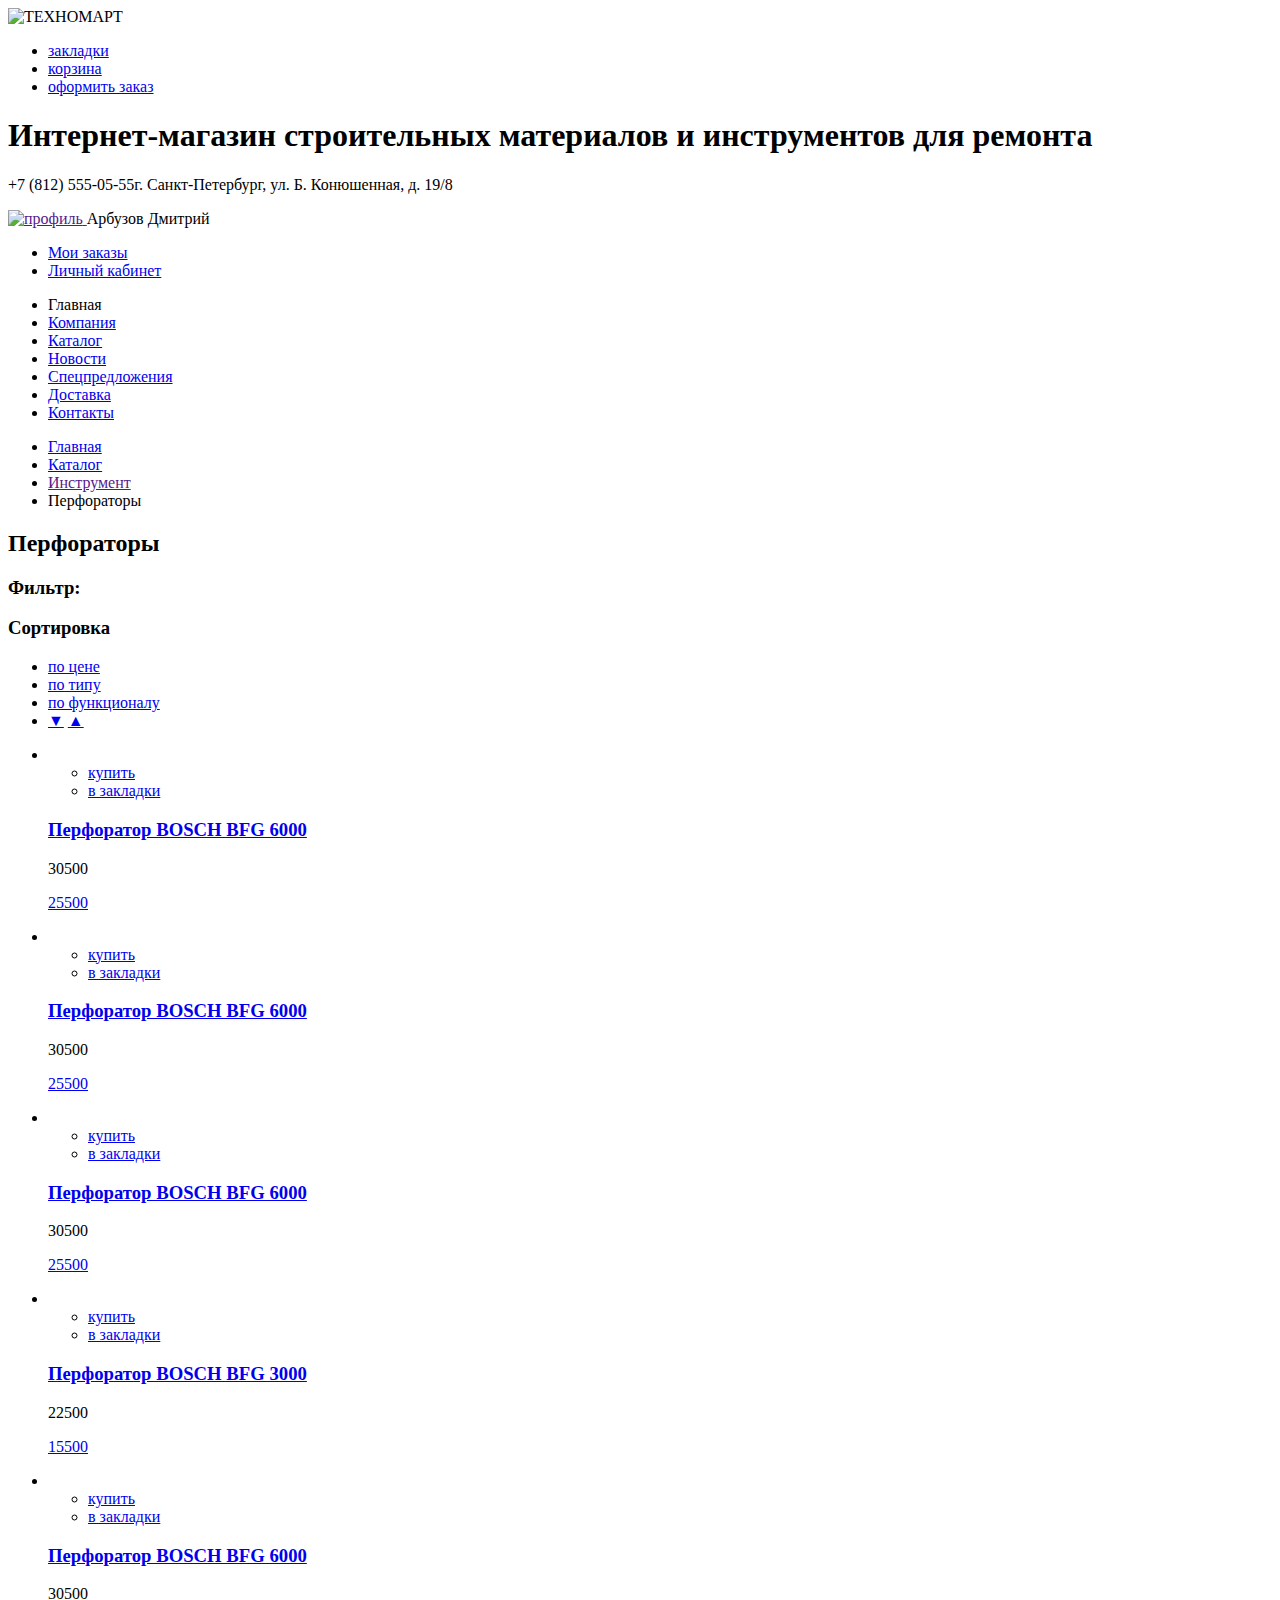
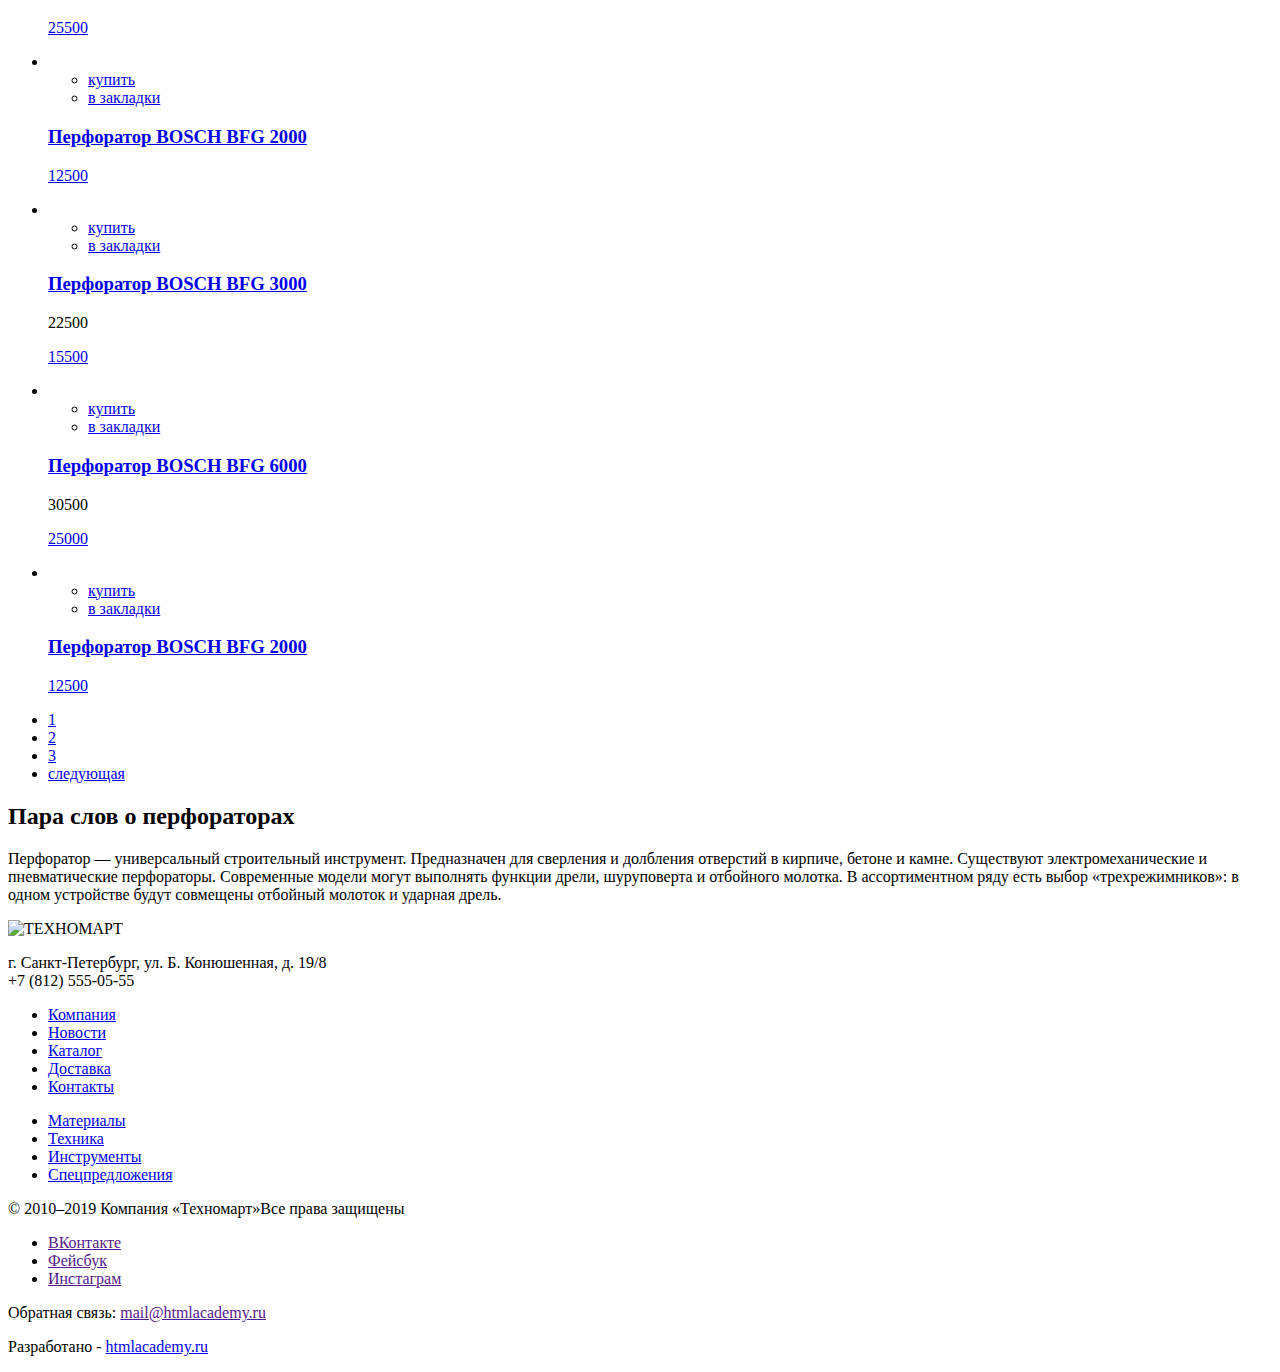
==== catalog.html @ 340311a1 "исправил название catalog.html" ====
<!DOCTYPE html>
<html lang="ru">
  <head>
    <meta charset="utf-8" />
    <title>HTML Academy: Техномарт</title>
  </head>
  <body>
    <!--ШАПКА-->

    <header>
      <!--ВЕРХ ШАПКИ-->
      <div class="header-top">
        <a>
          <img src="https://via.placeholder.com/220X47" alt="ТЕХНОМАРТ" />
        </a>
        <!--ЗДЕСЬ БУДЕТ ФОРМА ПОИСКА-->
        <form action=""></form>

        <ul>
          <li>
            <a href="#">закладки</a>
          </li>
          <li>
            <a href="#"> корзина</a>
          </li>
          <li>
            <a href="#">оформить заказ</a>
          </li>
        </ul>
      </div>

      <!--СРЕДНЯЯ ЧАСТЬ-->
      <div class="header-middle">

      <h1>Интернет-магазин строительных материалов и инструментов для ремонта</h1>

      <p>
        <a>+7 (812) 555-05-55г.</a> Санкт-Петербург, ул. Б. Конюшенная, д. 19/8
      </p>

      <!--ПОЛЬЗОВАТЕЛЬ-->
      <div class="user">
       <div class="user-top">
         <a href="">
           <img src="https://via.placeholder.com/20X18" alt="профиль"><!--БУДЕТ ИКОНКА ПРОФИЛЯ-->
         </a>
         <span>Арбузов Дмитрий</span>
         <a href="#"><!--Выход - тут картинка--></a>
       </div>

       <ul>
         <li><a href="#">Мои заказы</a></li>
         <li><a href="#">Личный кабинет</a></li>
       </ul>
      </div>
    </div>

      <!--НИЗ ШАПКИ-->
      <nav>
        <ul>
          <li>
            <a>Главная</a>
          </li>
          <li>
            <a href="#">Компания</a>
          </li>
          <li>
            <a href="catalog.html">Каталог</a>
          </li>
          <li>
            <a href="#">Новости</a>
          </li>
          <li>
            <a href="#">Спецпредложения</a>
          </li>
          <li>
            <a href="#">Доставка</a>
          </li>
          <li>
            <a href="#">Контакты</a>
          </li>
        </ul>
      </nav>
    </header>

    <!--ОСНОВНОЙ КОНТЕНТ-->

    <main>
      <!--КРОШКИ-->
      <ul class="breadcrumbs">
        <li>
          <a href="index.html">Главная</a>
        </li>
        <li>
          <a href="Catalog.html">Каталог</a>
        </li>
        <li>
          <a href="">Инструмент</a>
        </li>
        <li>
          <a>Перфораторы</a>
        </li>
      </ul>

      <!--ЗАГОЛОВОК СТРАНИЦЫ-->
      <h2 class="page-headline">Перфораторы</h2>

      <!--КАТАЛОГ-->
      <section class="catalog">
        <!--ФИЛЬТР-->
        <div class="filtr">
          <h3>Фильтр:</h3>
          <!--ЗДЕСЬ БУДЕТ ФОРМА-->
          <form action=""></form>
        </div>

        <!--РЕЗУЛЬТАТ ВЫВОДА-->
        <div class="content">

          <!--ВЕРХНЯЯ ЧАСТЬ-->
          <div class="sort">
            <h3>Сортировка</h3>

            <ul>
              <li><a href="#">по цене</a></li>
              <li><a href="#">по типу</a></li>
              <li><a href="#">по функционалу</a></li>
              <li>
                <a href="#">&#9660</a>
                <a href="#">&#9650</a>
              </li>
            </ul>
          </div>

         <!--СПИСОК ТОВАРА-->
            <ul>

             <li>
               <!--ШАПКА КАРТОЧКИ-->
               <div class="product-header">
                 <img src="https://via.placeholder.com/144X128" alt="">
                 <ul class="product-action">
                   <li><a href="#">купить</a></li>
                   <li><a href="#">в закладки</a></li>
                 </ul>
               </div>
               <!--ПОДВАЛ КАРТОЧКИ-->
               <div class="product-content">
                 <h3><a href="#">Перфоратор BOSCH BFG 6000</a></h3>
                 <p class="old-price">30500</p>
                 <p class="new-price">
                   <a href="#">25500</a>
                 </p>
               </div>
             </li>

             <li>
               <!--ШАПКА КАРТОЧКИ-->
               <div class="product-header">
                 <img src="https://via.placeholder.com/144X128" alt="">
                 <ul class="product-action">
                   <li><a href="#">купить</a></li>
                   <li><a href="#">в закладки</a></li>
                 </ul>
               </div>
               <!--ПОДВАЛ КАРТОЧКИ-->
               <div class="product-content">
                 <h3><a href="#">Перфоратор BOSCH BFG 6000</a></h3>
                 <p class="old-price">30500</p>
                 <p class="new-price">
                   <a href="#">25500</a>
                 </p>
               </div>
             </li>

             <li>
               <!--ШАПКА КАРТОЧКИ-->
               <div class="product-header">
                 <img src="https://via.placeholder.com/144X128" alt="">
                 <ul class="product-action">
                   <li><a href="#">купить</a></li>
                   <li><a href="#">в закладки</a></li>
                 </ul>
               </div>
               <!--ПОДВАЛ КАРТОЧКИ-->
               <div class="product-content">
                 <h3><a href="#">Перфоратор BOSCH BFG 6000</a></h3>
                 <p class="old-price">30500</p>
                 <p class="new-price">
                   <a href="#">25500</a>
                 </p>
               </div>
             </li>

             <li>
               <!--ШАПКА КАРТОЧКИ-->
               <div class="product-header">
                 <img src="https://via.placeholder.com/144X128" alt="">
                 <ul class="product-action">
                   <li><a href="#">купить</a></li>
                   <li><a href="#">в закладки</a></li>
                 </ul>
               </div>
               <!--ПОДВАЛ КАРТОЧКИ-->
               <div class="product-content">
                 <h3><a href="#">Перфоратор BOSCH BFG 3000</a></h3>
                 <p class="old-price">22500</p>
                 <p class="new-price">
                   <a href="#">15500</a>
                 </p>
               </div>
             </li>

             <li>
               <!--ШАПКА КАРТОЧКИ-->
               <div class="product-header">
                 <img src="https://via.placeholder.com/144X128" alt="">
                 <ul class="product-action">
                   <li><a href="#">купить</a></li>
                   <li><a href="#">в закладки</a></li>
                 </ul>
               </div>
               <!--ПОДВАЛ КАРТОЧКИ-->
               <div class="product-content">
                 <h3><a href="#">Перфоратор BOSCH BFG 6000</a></h3>
                 <p class="old-price">30500</p>
                 <p class="new-price">
                   <a href="#">25500</a>
                 </p>
               </div>
             </li>

             <li>
               <!--ШАПКА КАРТОЧКИ-->
               <div class="product-header">
                 <img src="https://via.placeholder.com/144X128" alt="">
                 <ul class="product-action">
                   <li><a href="#">купить</a></li>
                   <li><a href="#">в закладки</a></li>
                 </ul>
               </div>
               <!--ПОДВАЛ КАРТОЧКИ-->
               <div class="product-content">
                 <h3><a href="#">Перфоратор BOSCH BFG 2000</a></h3>
                 <p class="old-price"></p>
                 <p class="new-price">
                   <a href="#">12500</a>
                 </p>
               </div>
             </li>

             <li>
               <!--ШАПКА КАРТОЧКИ-->
               <div class="product-header">
                 <img src="https://via.placeholder.com/144X128" alt="">
                 <ul class="product-action">
                   <li><a href="#">купить</a></li>
                   <li><a href="#">в закладки</a></li>
                 </ul>
               </div>
               <!--ПОДВАЛ КАРТОЧКИ-->
               <div class="product-content">
                 <h3><a href="#">Перфоратор BOSCH BFG 3000</a></h3>
                 <p class="old-price">22500</p>
                 <p class="new-price">
                   <a href="#">15500</a>
                 </p>
               </div>
             </li>

             <li>
               <!--ШАПКА КАРТОЧКИ-->
               <div class="product-header">
                 <img src="https://via.placeholder.com/144X128" alt="">
                 <ul class="product-action">
                   <li><a href="#">купить</a></li>
                   <li><a href="#">в закладки</a></li>
                 </ul>
               </div>
               <!--ПОДВАЛ КАРТОЧКИ-->
               <div class="product-content">
                 <h3><a href="#">Перфоратор BOSCH BFG 6000</a></h3>
                 <p class="old-price">30500</p>
                 <p class="new-price">
                   <a href="#">25000</a>
                 </p>
               </div>
             </li>

             <li>
               <!--ШАПКА КАРТОЧКИ-->
               <div class="product-header">
                 <img src="https://via.placeholder.com/144X128" alt="">
                 <ul class="product-action">
                   <li><a href="#">купить</a></li>
                   <li><a href="#">в закладки</a></li>
                 </ul>
               </div>
               <!--ПОДВАЛ КАРТОЧКИ-->
               <div class="product-content">
                 <h3><a href="#">Перфоратор BOSCH BFG 2000</a></h3>
                 <p class="old-price"></p>
                 <p class="new-price">
                   <a href="#">12500</a>
                 </p>
               </div>
             </li>

            </ul>

            <!--ПАГИНАЦИЯ-->
            <ul class="pagination">
              <li><a href="#">1</a></li>
              <li><a href="#">2</a></li>
              <li><a href="#">3</a></li>
              <li><a href="#">следующая</a></li>
            </ul>
        </div>
      </section>

      <!--ИНФОРМАЦИЯ-->
      <section>

        <h2>Пара слов о перфораторах</h2>
        <p>Перфоратор — универсальный строительный инструмент. Предназначен для
           сверления и долбления отверстий в кирпиче, бетоне и камне.
          Существуют электромеханические и пневматические перфораторы. Современные
           модели могут выполнять функции дрели, шуруповерта и отбойного молотка. 
          В ассортиментном ряду есть выбор «трехрежимников»: в одном устройстве будут
           совмещены отбойный молоток и ударная дрель.</p>

      </section>

    </main>

    <!--ПОДВАЛ-->

    <footer>
      <!--ВЕРХНИЙ БЛОК-->

      <div class="footer-top">
        <!--КОНТАКТЫ-->
        <div>
          <a
            ><img src="https://via.placeholder.com/220X68" alt="ТЕХНОМАРТ" />
          </a>

          <p>
            г. Санкт-Петербург, ул. Б. Конюшенная, д. 19/8<br />+7 (812)
            555-05-55
          </p>
        </div>

        <!--НАВИГАЦИЯ-->
        <nav>
          <!--ВЕРХНИЙ РЯД-->
          <ul class="top-list">
            <li>
              <a href="#">Компания</a>
            </li>
            <li>
              <a href="#">Новости</a>
            </li>
            <li>
              <a href="catalog.html">Каталог</a>
            </li>
            <li>
              <a href="#">Доставка</a>
            </li>
            <li>
              <a href="#">Контакты</a>
            </li>
          </ul>

          <!--НИЖНИЙ РЯД-->
          <ul class="bottom-list">
            <li>
              <a href="#">Материалы</a>
            </li>
            <li>
              <a href="#">Техника</a>
            </li>
            <li>
              <a href="#">Инструменты</a>
            </li>
            <li>
              <a href="#">Спецпредложения</a>
            </li>
          </ul>
        </nav>
      </div>

      <!--НИЖНИЙ БЛОК-->

      <div class="footer-bottom">
        <!--КОПИРАЙТ-->
        <p><span>© 2010–2019 Компания «Техномарт»</span>Все права защищены</p>

        <!--СОЦСЕТИ-->
        <ul>
          <li>
            <a href="">ВКонтакте</a>
          </li>
          <li>
            <a href="">Фейсбук</a>
          </li>
          <li>
            <a href="">Инстаграм</a>
          </li>
        </ul>

        <!--ИНФОРМАЦИЯ-->
        <div class="footer-info">
          <p>
            Обратная связь:
            <a href="">mail@htmlacademy.ru</a>
          </p>

          <p>
            Разработано -
            <a href="https://htmlacademy.ru/intensive/htmlcss"
              >htmlacademy.ru</a
            >
          </p>
        </div>
      </div>
    </footer>
  </body>
</html>
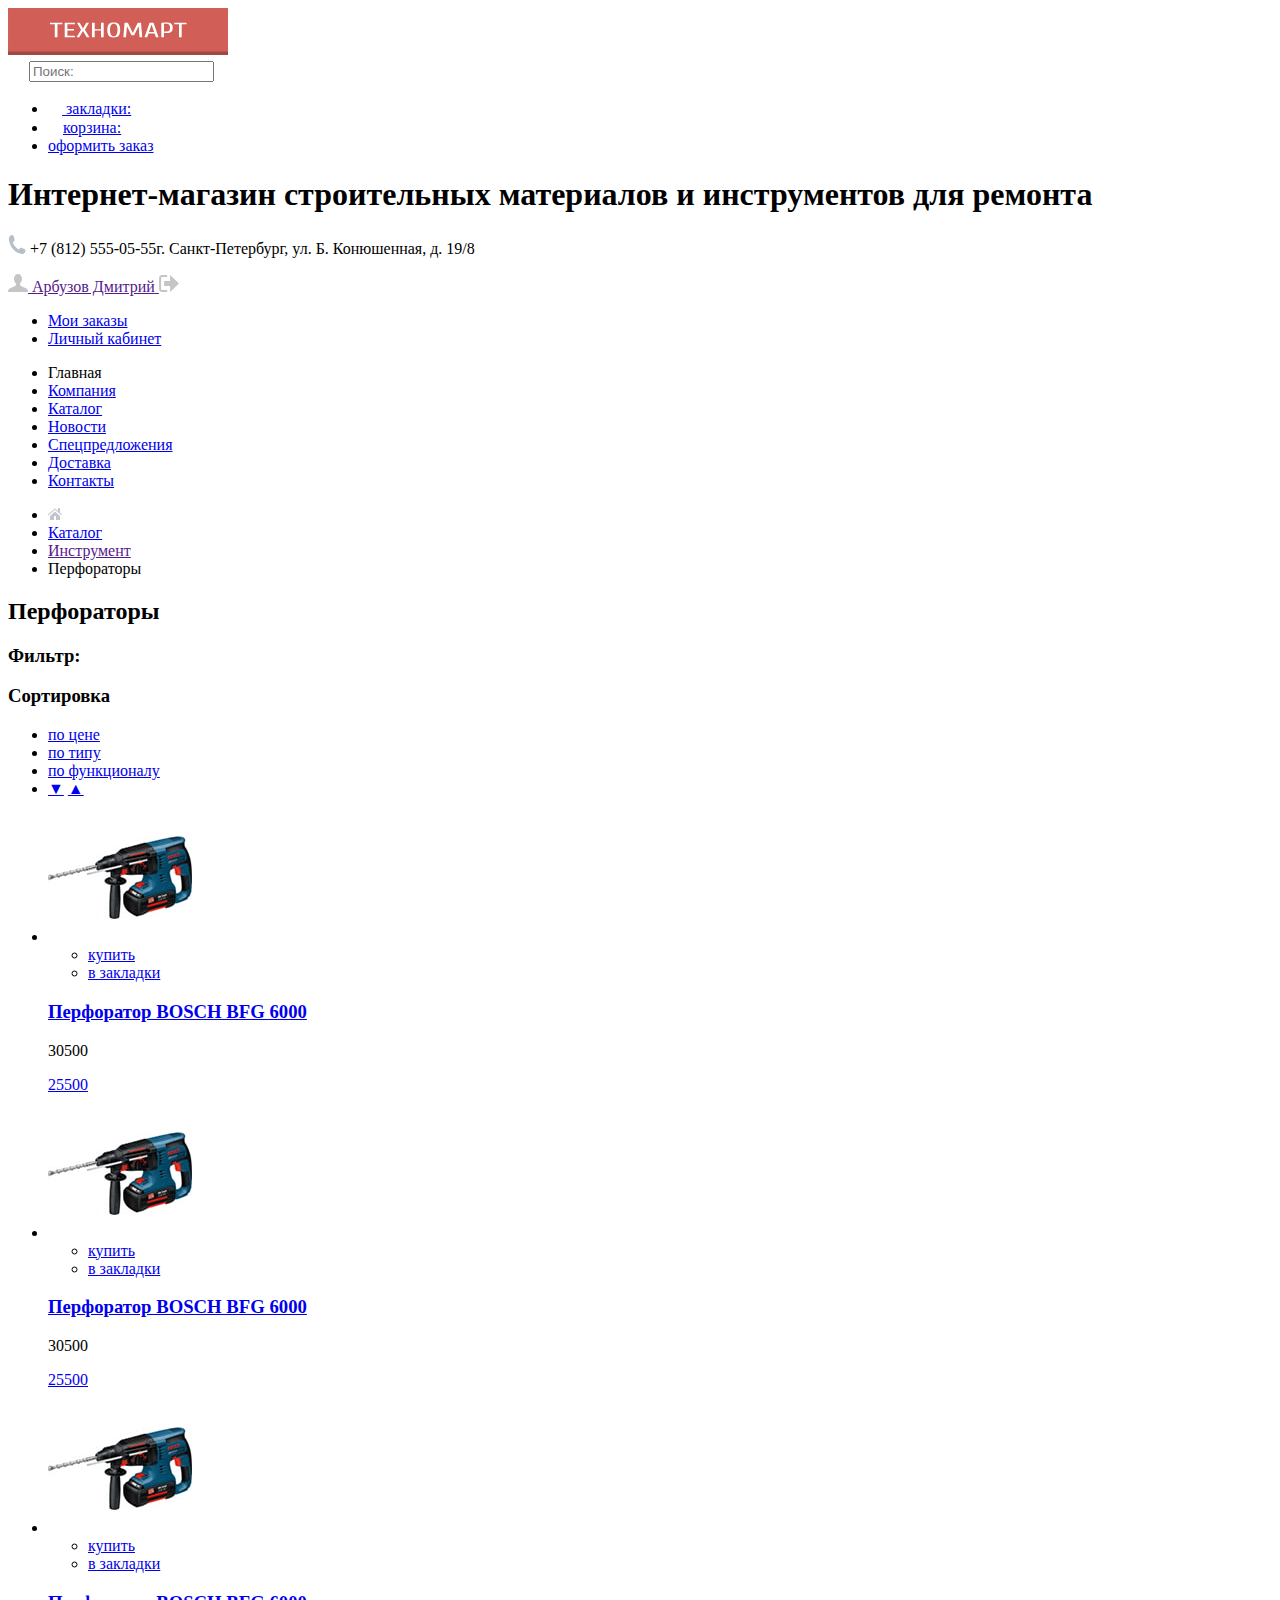
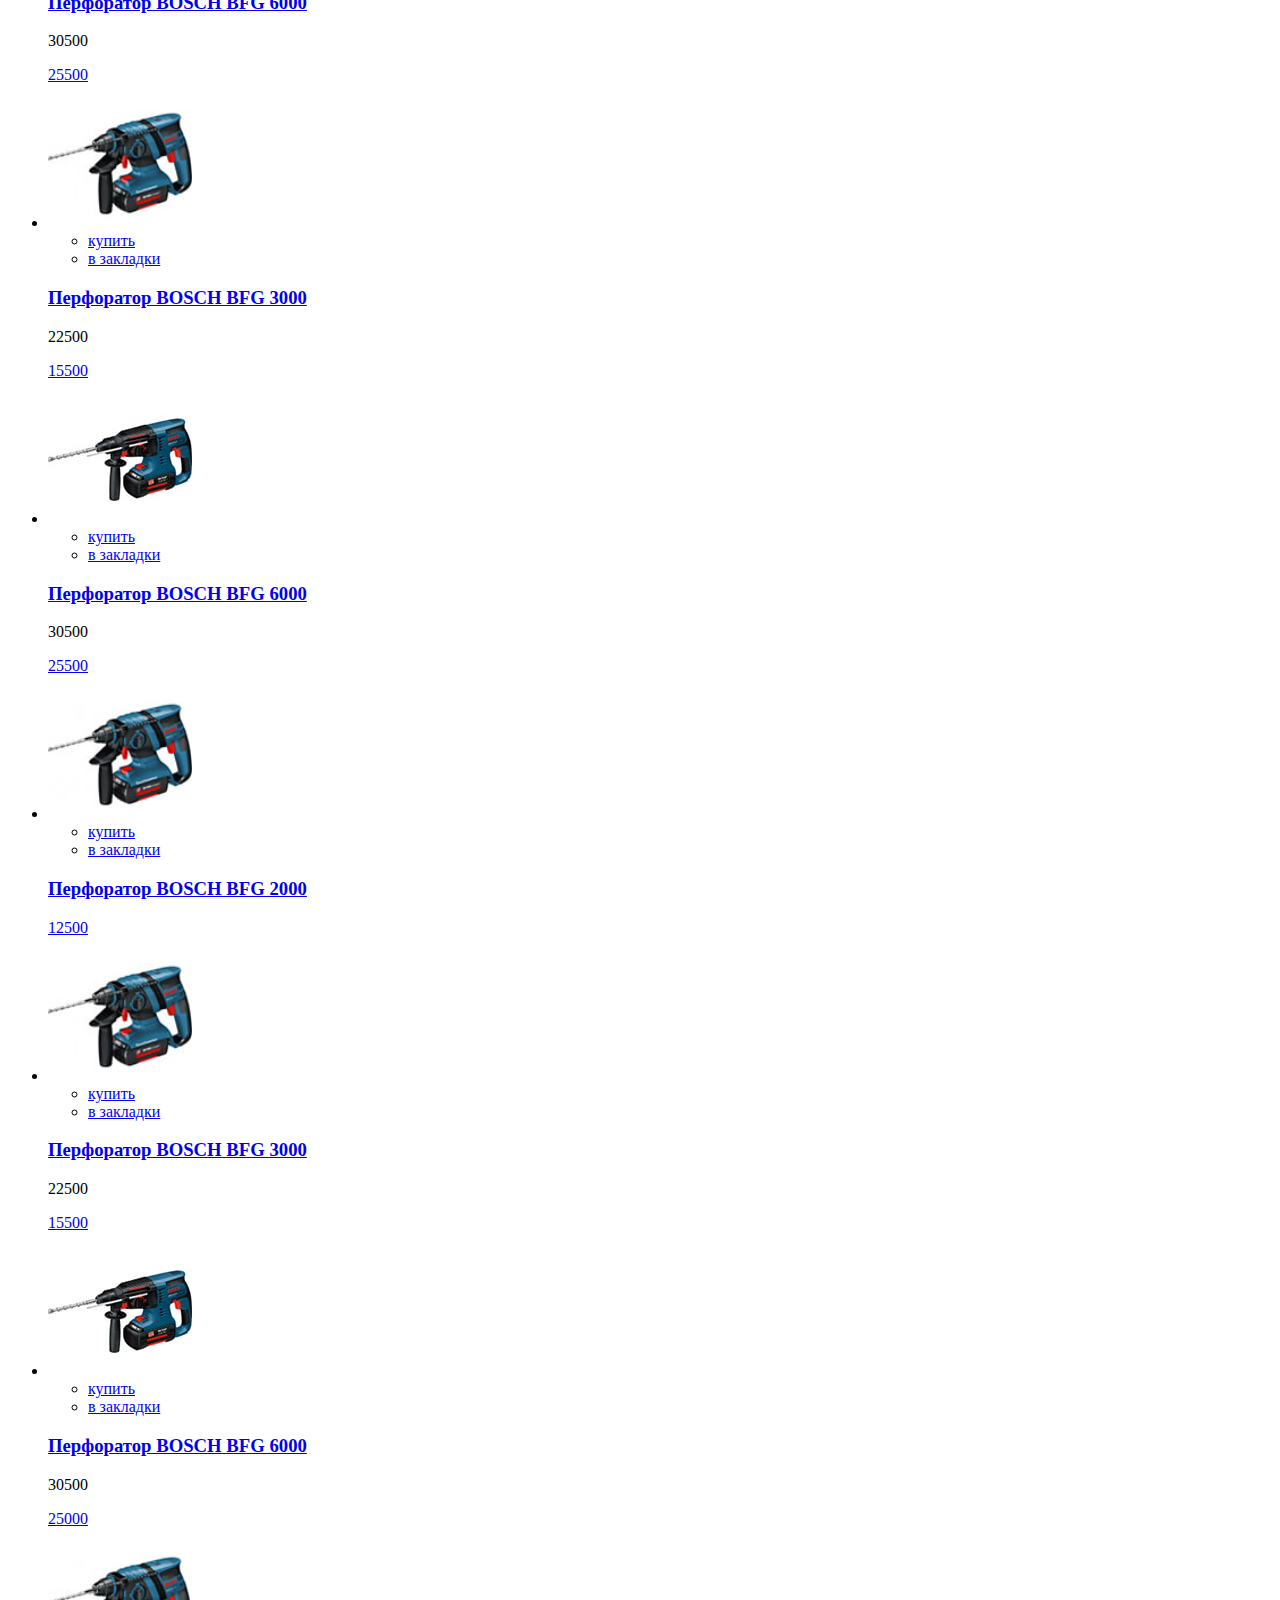
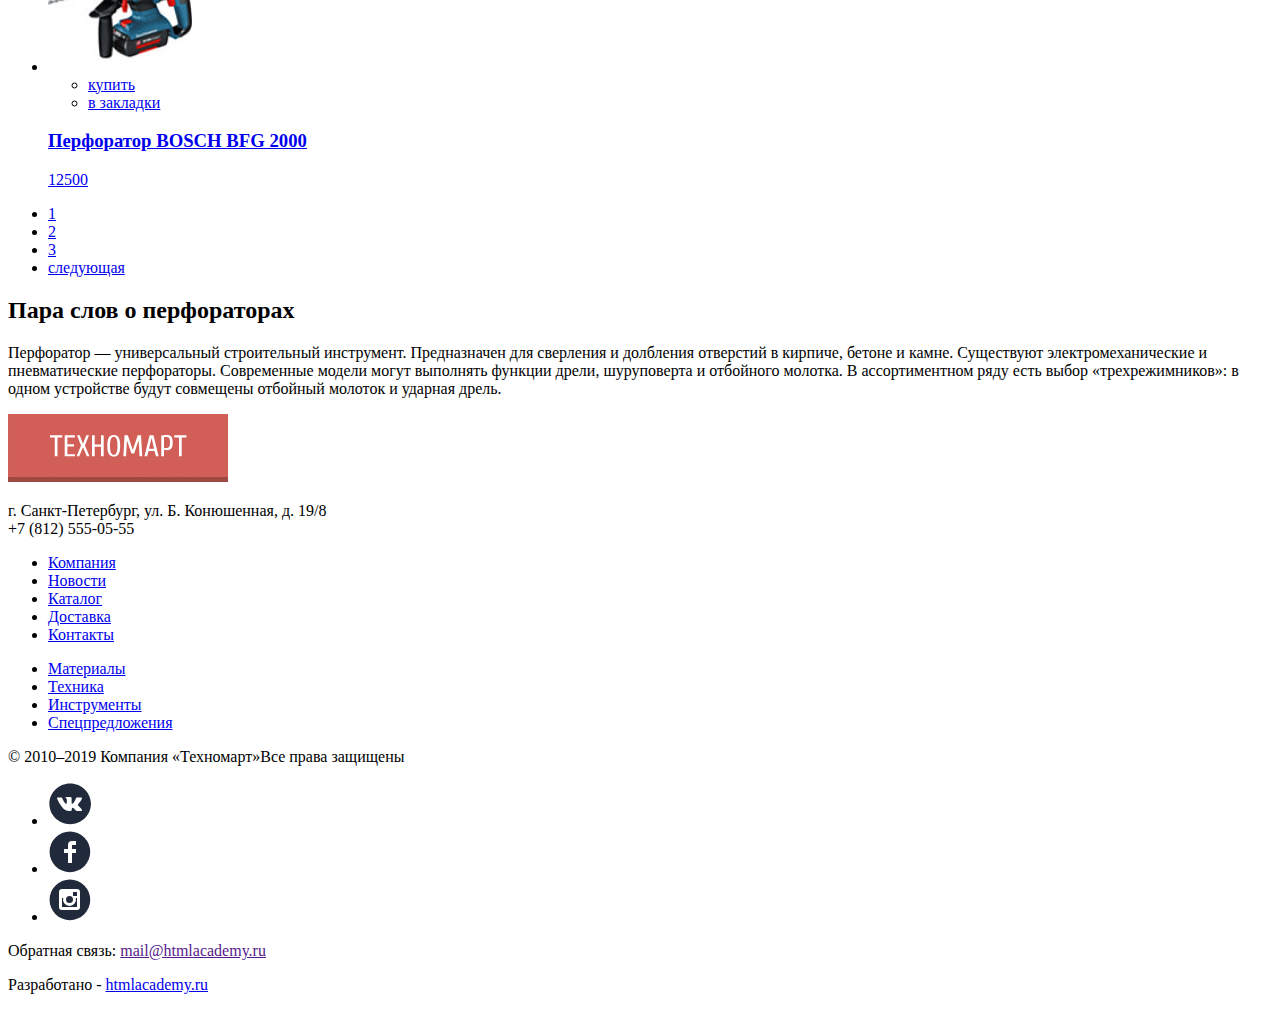
==== commit fb8a14c9: "начальный ввод графики" ====
--- a/catalog.html
+++ b/catalog.html
@@ -11,17 +11,23 @@
       <!--ВЕРХ ШАПКИ-->
       <div class="header-top">
         <a>
-          <img src="https://via.placeholder.com/220X47" alt="ТЕХНОМАРТ" />
+          <img src="img/full-logo.svg" width="220px" height="47px" alt="ТЕХНОМАРТ" />
+          <!--ДОРАБОТАЕТСЯ CSS-->
         </a>
-        <!--ЗДЕСЬ БУДЕТ ФОРМА ПОИСКА-->
-        <form action=""></form>
+        
+        <form action="https://echo.htmlacademy.ru" method="GET">
+          <label class="search-product">
+            <img src="img/icon-search.svg" width="17px" height="17px"> 
+            <input type="search" name="search-product" placeholder="Поиск:">
+          </label>
+        </form>
 
         <ul>
           <li>
-            <a href="#">закладки</a>
-          </li>
-          <li>
-            <a href="#"> корзина</a>
+            <a href="#"><img src="img/icon-mark.svg" width="14px" height="16px"> закладки:</a>
+          </li>
+          <li>
+            <a href="#"><img src="img/icon-cart.svg" width="15px" height="15px">корзина:</a>
           </li>
           <li>
             <a href="#">оформить заказ</a>
@@ -35,6 +41,7 @@
       <h1>Интернет-магазин строительных материалов и инструментов для ремонта</h1>
 
       <p>
+        <img src="img/icon-phone.svg" width="18px" height="19px">
         <a>+7 (812) 555-05-55г.</a> Санкт-Петербург, ул. Б. Конюшенная, д. 19/8
       </p>
 
@@ -42,10 +49,10 @@
       <div class="user">
        <div class="user-top">
          <a href="">
-           <img src="https://via.placeholder.com/20X18" alt="профиль"><!--БУДЕТ ИКОНКА ПРОФИЛЯ-->
+           <img src="img/icon-user.svg" width="20px" height="18px">
+           <span>Арбузов Дмитрий</span>
          </a>
-         <span>Арбузов Дмитрий</span>
-         <a href="#"><!--Выход - тут картинка--></a>
+         <a href="#"><img src="img/icon-logout.svg" width="20px" height="17px" alt="выход"></a>
        </div>
 
        <ul>
@@ -89,7 +96,7 @@
       <!--КРОШКИ-->
       <ul class="breadcrumbs">
         <li>
-          <a href="index.html">Главная</a>
+          <a href="index.html"><img src="img/icon-home.svg" width="14" height="12" alt="главная"></a>
         </li>
         <li>
           <a href="Catalog.html">Каталог</a>
@@ -138,7 +145,7 @@
              <li>
                <!--ШАПКА КАРТОЧКИ-->
                <div class="product-header">
-                 <img src="https://via.placeholder.com/144X128" alt="">
+                 <img src="img/BOSCH-BFG-6000.jpg" width="144px" height="128px" alt="Перфоратор BOSCH BFG 6000">
                  <ul class="product-action">
                    <li><a href="#">купить</a></li>
                    <li><a href="#">в закладки</a></li>
@@ -157,7 +164,7 @@
              <li>
                <!--ШАПКА КАРТОЧКИ-->
                <div class="product-header">
-                 <img src="https://via.placeholder.com/144X128" alt="">
+                 <img src="img/BOSCH-BFG-6000.jpg" width="144px" height="128px" alt="Перфоратор BOSCH BFG 6000">
                  <ul class="product-action">
                    <li><a href="#">купить</a></li>
                    <li><a href="#">в закладки</a></li>
@@ -176,7 +183,7 @@
              <li>
                <!--ШАПКА КАРТОЧКИ-->
                <div class="product-header">
-                 <img src="https://via.placeholder.com/144X128" alt="">
+                 <img src="img/BOSCH-BFG-6000.jpg" width="144px" height="128px" alt="Перфоратор BOSCH BFG 6000">
                  <ul class="product-action">
                    <li><a href="#">купить</a></li>
                    <li><a href="#">в закладки</a></li>
@@ -195,7 +202,7 @@
              <li>
                <!--ШАПКА КАРТОЧКИ-->
                <div class="product-header">
-                 <img src="https://via.placeholder.com/144X128" alt="">
+                 <img src="img/BOSCH-BFG-3000.jpg"  width="144px" height="128px" alt="Перфоратор BOSCH BFG 3000">
                  <ul class="product-action">
                    <li><a href="#">купить</a></li>
                    <li><a href="#">в закладки</a></li>
@@ -214,7 +221,7 @@
              <li>
                <!--ШАПКА КАРТОЧКИ-->
                <div class="product-header">
-                 <img src="https://via.placeholder.com/144X128" alt="">
+                 <img src="img/BOSCH-BFG-6000.jpg" width="144px" height="128px" alt="Перфоратор BOSCH BFG 6000">
                  <ul class="product-action">
                    <li><a href="#">купить</a></li>
                    <li><a href="#">в закладки</a></li>
@@ -233,7 +240,7 @@
              <li>
                <!--ШАПКА КАРТОЧКИ-->
                <div class="product-header">
-                 <img src="https://via.placeholder.com/144X128" alt="">
+                 <img src="img/BOSCH-BFG-2000.jpg" width="144px" height="128px" alt="Перфоратор BOSCH BFG 2000">
                  <ul class="product-action">
                    <li><a href="#">купить</a></li>
                    <li><a href="#">в закладки</a></li>
@@ -252,7 +259,7 @@
              <li>
                <!--ШАПКА КАРТОЧКИ-->
                <div class="product-header">
-                 <img src="https://via.placeholder.com/144X128" alt="">
+                 <img src="img/BOSCH-BFG-3000.jpg"  width="144px" height="128px" alt="Перфоратор BOSCH BFG 3000">
                  <ul class="product-action">
                    <li><a href="#">купить</a></li>
                    <li><a href="#">в закладки</a></li>
@@ -271,7 +278,7 @@
              <li>
                <!--ШАПКА КАРТОЧКИ-->
                <div class="product-header">
-                 <img src="https://via.placeholder.com/144X128" alt="">
+                 <img src="img/BOSCH-BFG-6000.jpg" width="144px" height="128px" alt="Перфоратор BOSCH BFG 6000">
                  <ul class="product-action">
                    <li><a href="#">купить</a></li>
                    <li><a href="#">в закладки</a></li>
@@ -290,7 +297,7 @@
              <li>
                <!--ШАПКА КАРТОЧКИ-->
                <div class="product-header">
-                 <img src="https://via.placeholder.com/144X128" alt="">
+                 <img src="img/BOSCH-BFG-2000.jpg" width="144px" height="128px" alt="Перфоратор BOSCH BFG 2000">
                  <ul class="product-action">
                    <li><a href="#">купить</a></li>
                    <li><a href="#">в закладки</a></li>
@@ -341,8 +348,8 @@
       <div class="footer-top">
         <!--КОНТАКТЫ-->
         <div>
-          <a
-            ><img src="https://via.placeholder.com/220X68" alt="ТЕХНОМАРТ" />
+          <a>
+            <img src="img/full-logo.svg" width="220px" height="68px" alt="ТЕХНОМАРТ"/>
           </a>
 
           <p>
@@ -399,13 +406,13 @@
         <!--СОЦСЕТИ-->
         <ul>
           <li>
-            <a href="">ВКонтакте</a>
-          </li>
-          <li>
-            <a href="">Фейсбук</a>
-          </li>
-          <li>
-            <a href="">Инстаграм</a>
+            <a href="#"><img src="img/icon-vk.svg" width="44px" height="44px" alt="ВКонтакте"></a>
+          </li>
+          <li>
+            <a href="#"><img src="img/icon-facebook.svg" width="44px" height="44px" alt="Фейсбук"></a>
+          </li>
+          <li>
+            <a href="#"><img src="img/icon-instagram.svg" width="44px" height="44px" alt="Инстаграм"></a>
           </li>
         </ul>
 
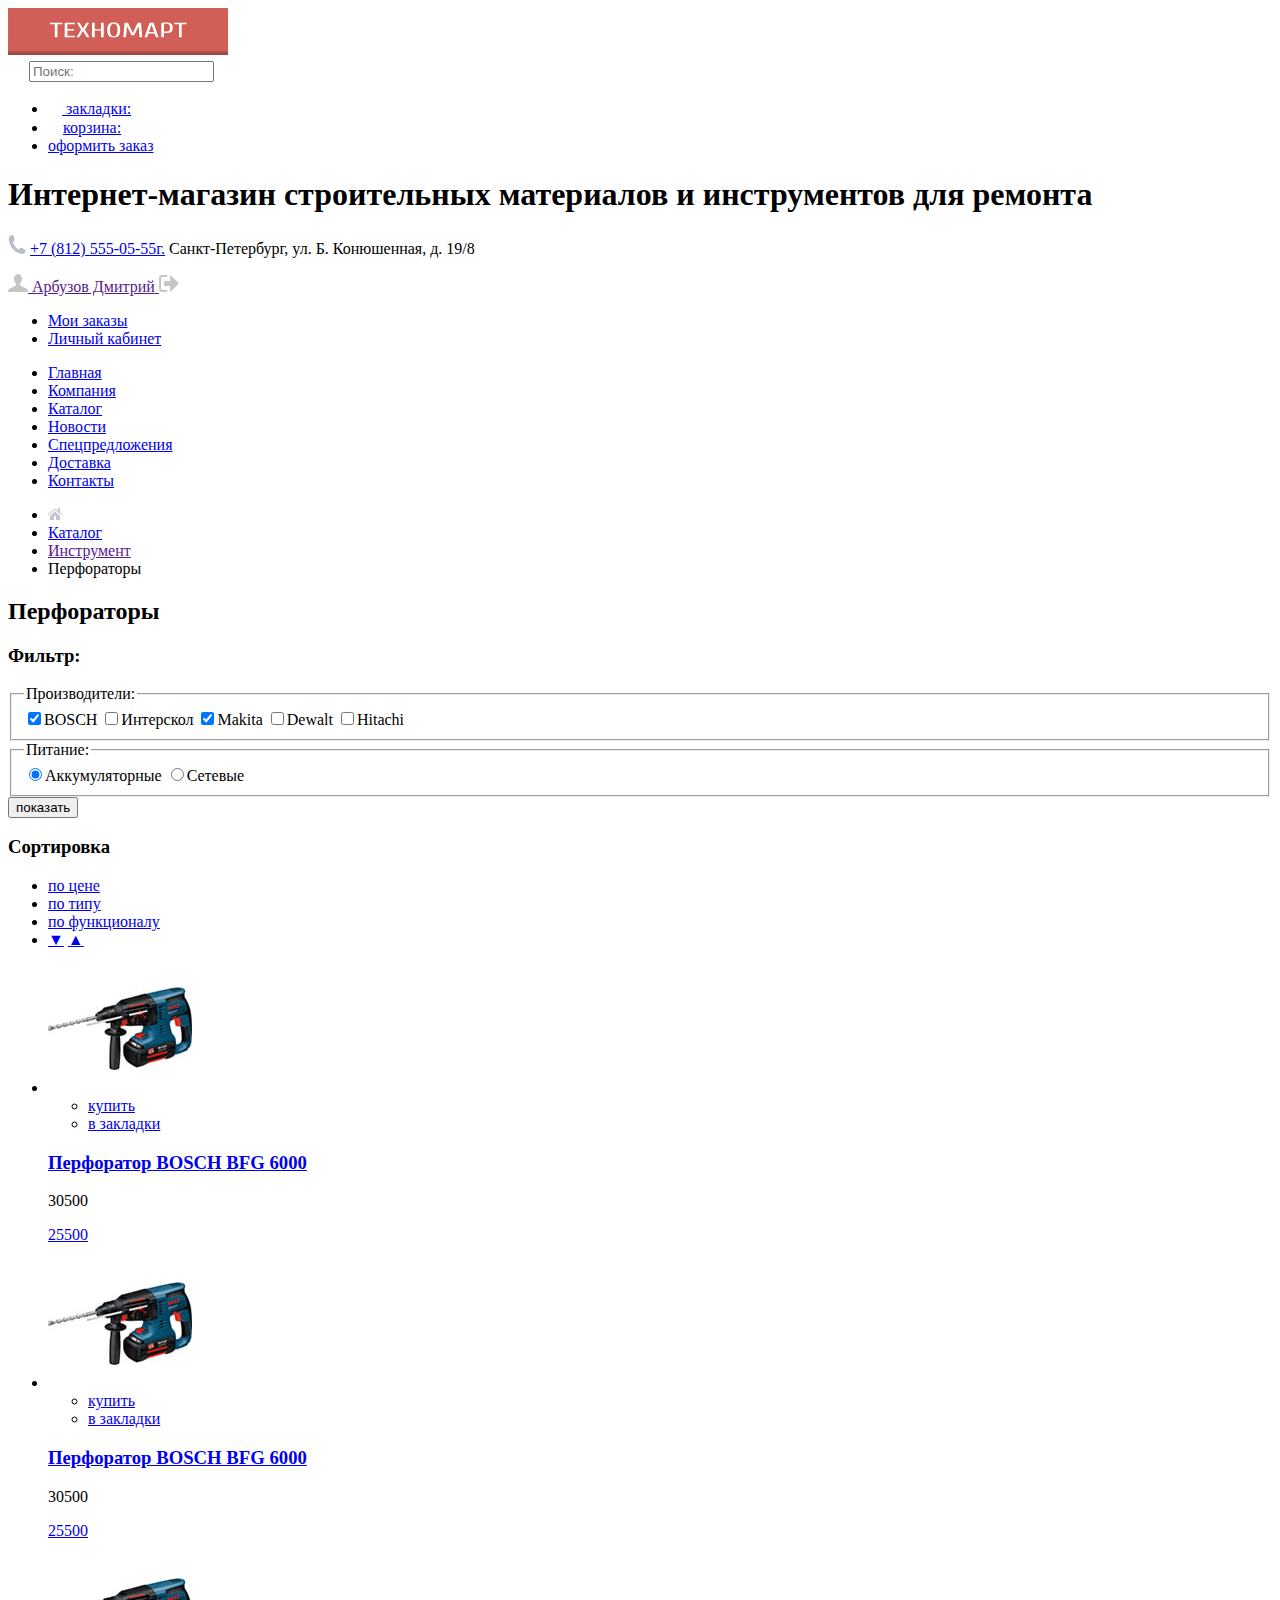
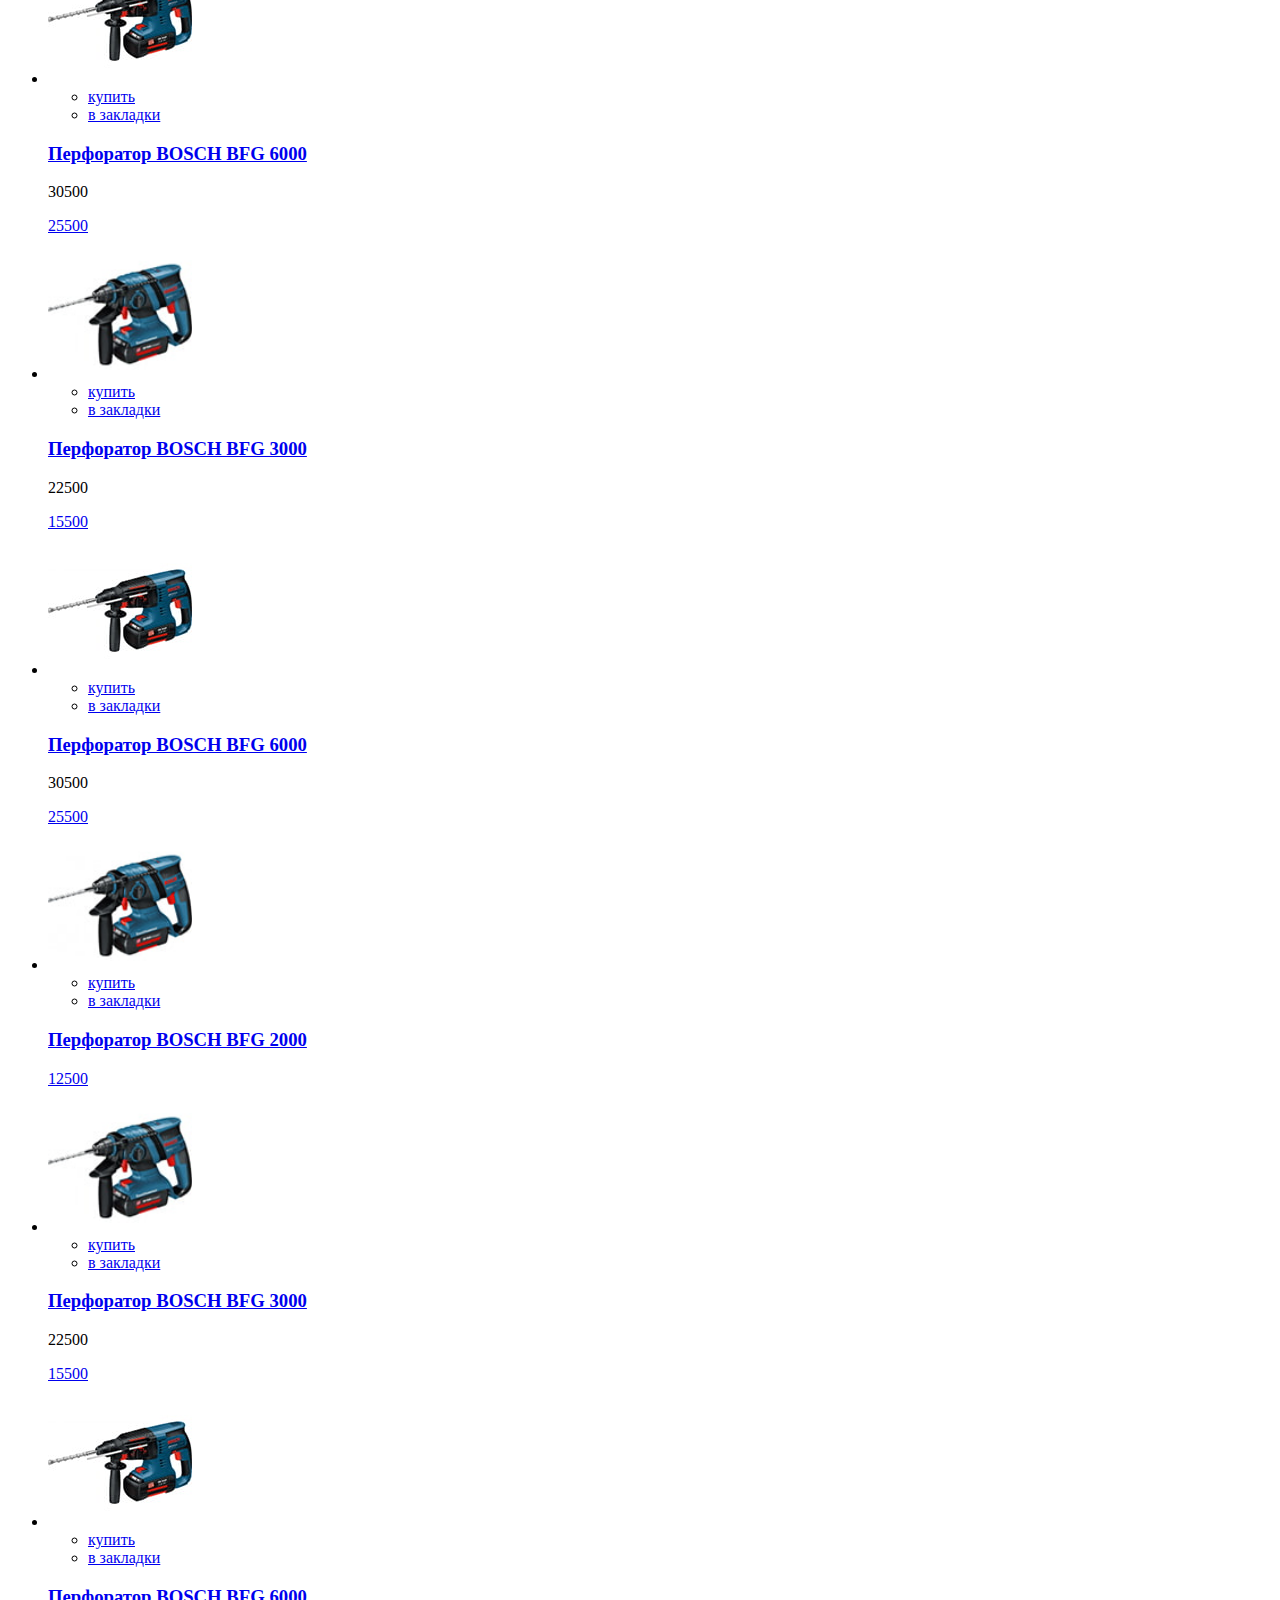
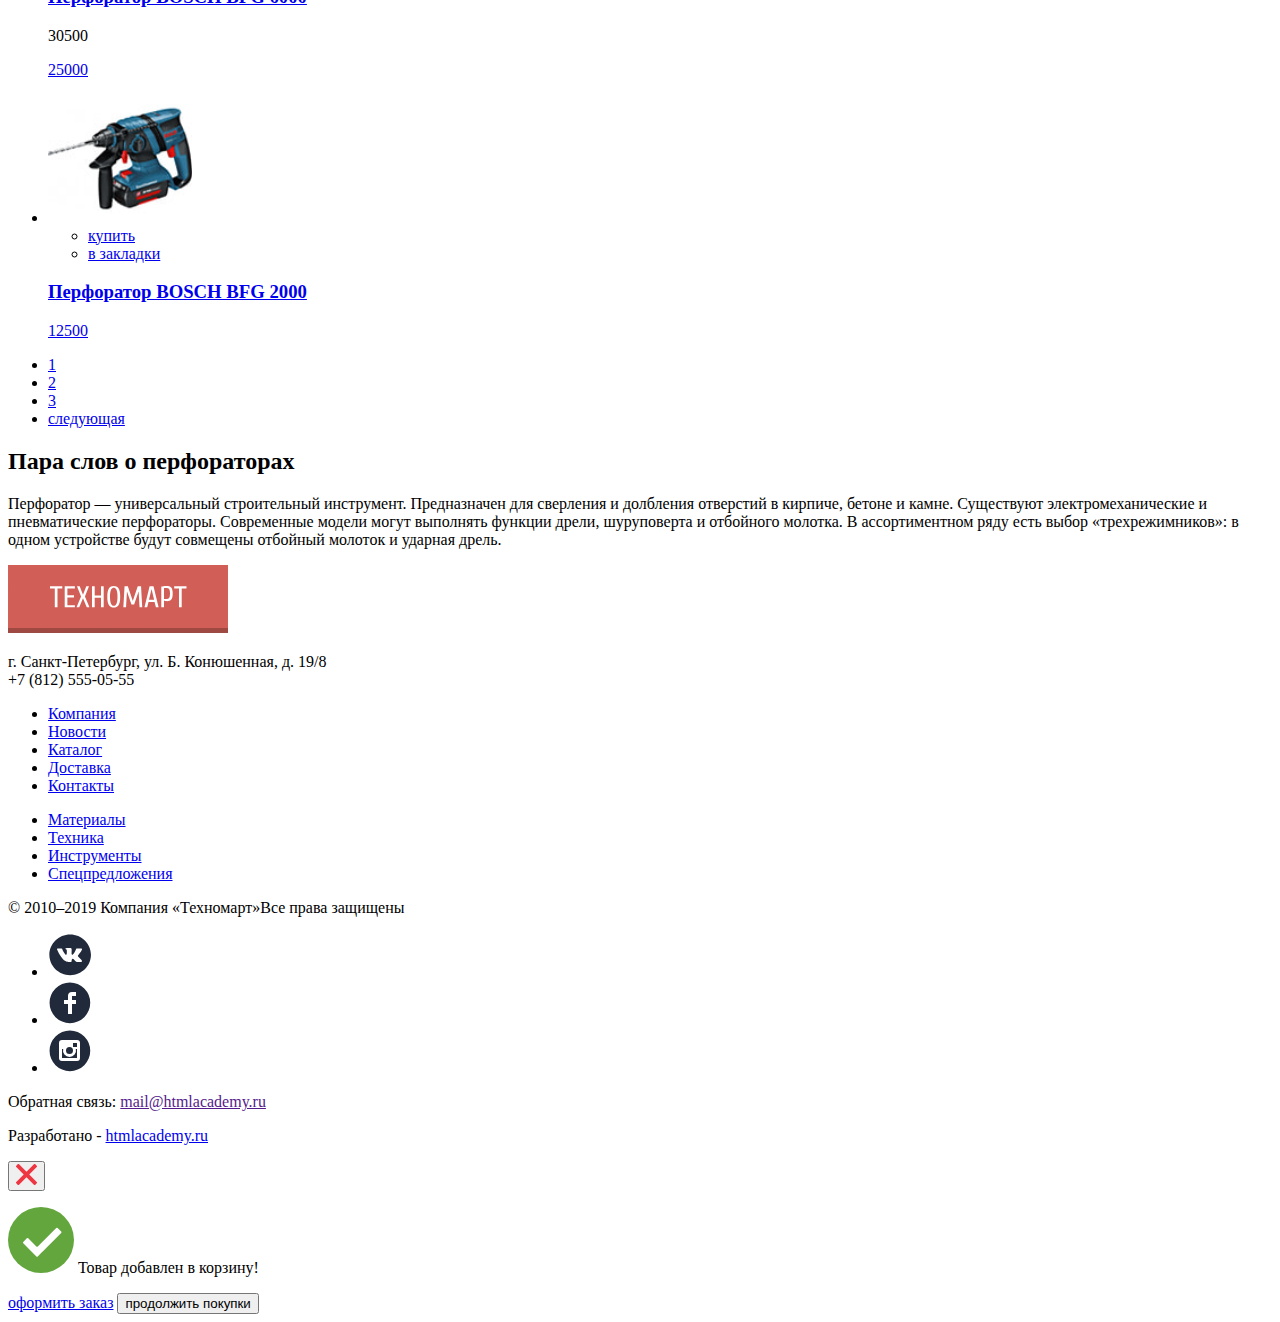
==== commit 4309a047: "добавил форму" ====
--- a/catalog.html
+++ b/catalog.html
@@ -10,7 +10,7 @@
     <header>
       <!--ВЕРХ ШАПКИ-->
       <div class="header-top">
-        <a>
+        <a href="index.html">
           <img src="img/full-logo.svg" width="220px" height="47px" alt="ТЕХНОМАРТ" />
           <!--ДОРАБОТАЕТСЯ CSS-->
         </a>
@@ -42,7 +42,7 @@
 
       <p>
         <img src="img/icon-phone.svg" width="18px" height="19px">
-        <a>+7 (812) 555-05-55г.</a> Санкт-Петербург, ул. Б. Конюшенная, д. 19/8
+        <a href="#">+7 (812) 555-05-55г.</a> Санкт-Петербург, ул. Б. Конюшенная, д. 19/8
       </p>
 
       <!--ПОЛЬЗОВАТЕЛЬ-->
@@ -66,7 +66,7 @@
       <nav>
         <ul>
           <li>
-            <a>Главная</a>
+            <a href="index.html">Главная</a>
           </li>
           <li>
             <a href="#">Компания</a>
@@ -117,8 +117,47 @@
         <!--ФИЛЬТР-->
         <div class="filtr">
           <h3>Фильтр:</h3>
-          <!--ЗДЕСЬ БУДЕТ ФОРМА-->
-          <form action=""></form>
+          
+          <form action="https://echo.htmlacademy.ru" method="GET">
+          
+            <fieldset>
+
+              <legend>Производители:</legend>
+
+              <label>
+                <input type="checkbox" name="BOSCH" checked>BOSCH
+              </label>
+              <label>
+                <input type="checkbox" name="Интерскол">Интерскол
+              </label>
+              <label>
+                <input type="checkbox" name="Makita" checked>Makita
+              </label>
+              <label>
+                <input type="checkbox" name="Dewalt">Dewalt
+              </label>
+              <label>
+                <input type="checkbox" name="Hitachi">Hitachi
+              </label>
+
+            </fieldset>
+
+            <fieldset>
+
+              <legend>Питание:</legend>
+
+              <label>
+                <input type="radio" name="power" value="battery" checked>Аккумуляторные
+              </label>
+
+              <label>
+                <input type="radio" name="power" value="mains">Сетевые
+              </label>
+
+            </fieldset>
+            
+            <button type="submit">показать</button>
+          </form>
         </div>
 
         <!--РЕЗУЛЬТАТ ВЫВОДА-->
@@ -348,7 +387,7 @@
       <div class="footer-top">
         <!--КОНТАКТЫ-->
         <div>
-          <a>
+          <a href="index.html">
             <img src="img/full-logo.svg" width="220px" height="68px" alt="ТЕХНОМАРТ"/>
           </a>
 
@@ -432,5 +471,24 @@
         </div>
       </div>
     </footer>
+
+    <!--ОКНО КАРЗИНЫ-->
+    <div class="popup-cart">
+      <button type="button">
+        <img src="img/icon-close.svg" width="21px" height="21px" alt="закрыть окно">
+      </button>
+
+        <p>
+          <img src="img/icon-cart-mark.svg" width="66px" height="66px">
+         <span> Товар добавлен в корзину!</span>
+        </p>
+
+        <div class="popup-cart-button">
+          <a href="#">оформить заказ</a>
+          <button type="button">продолжить покупки</button>
+        </div>
+      
+    </div>
+
   </body>
 </html>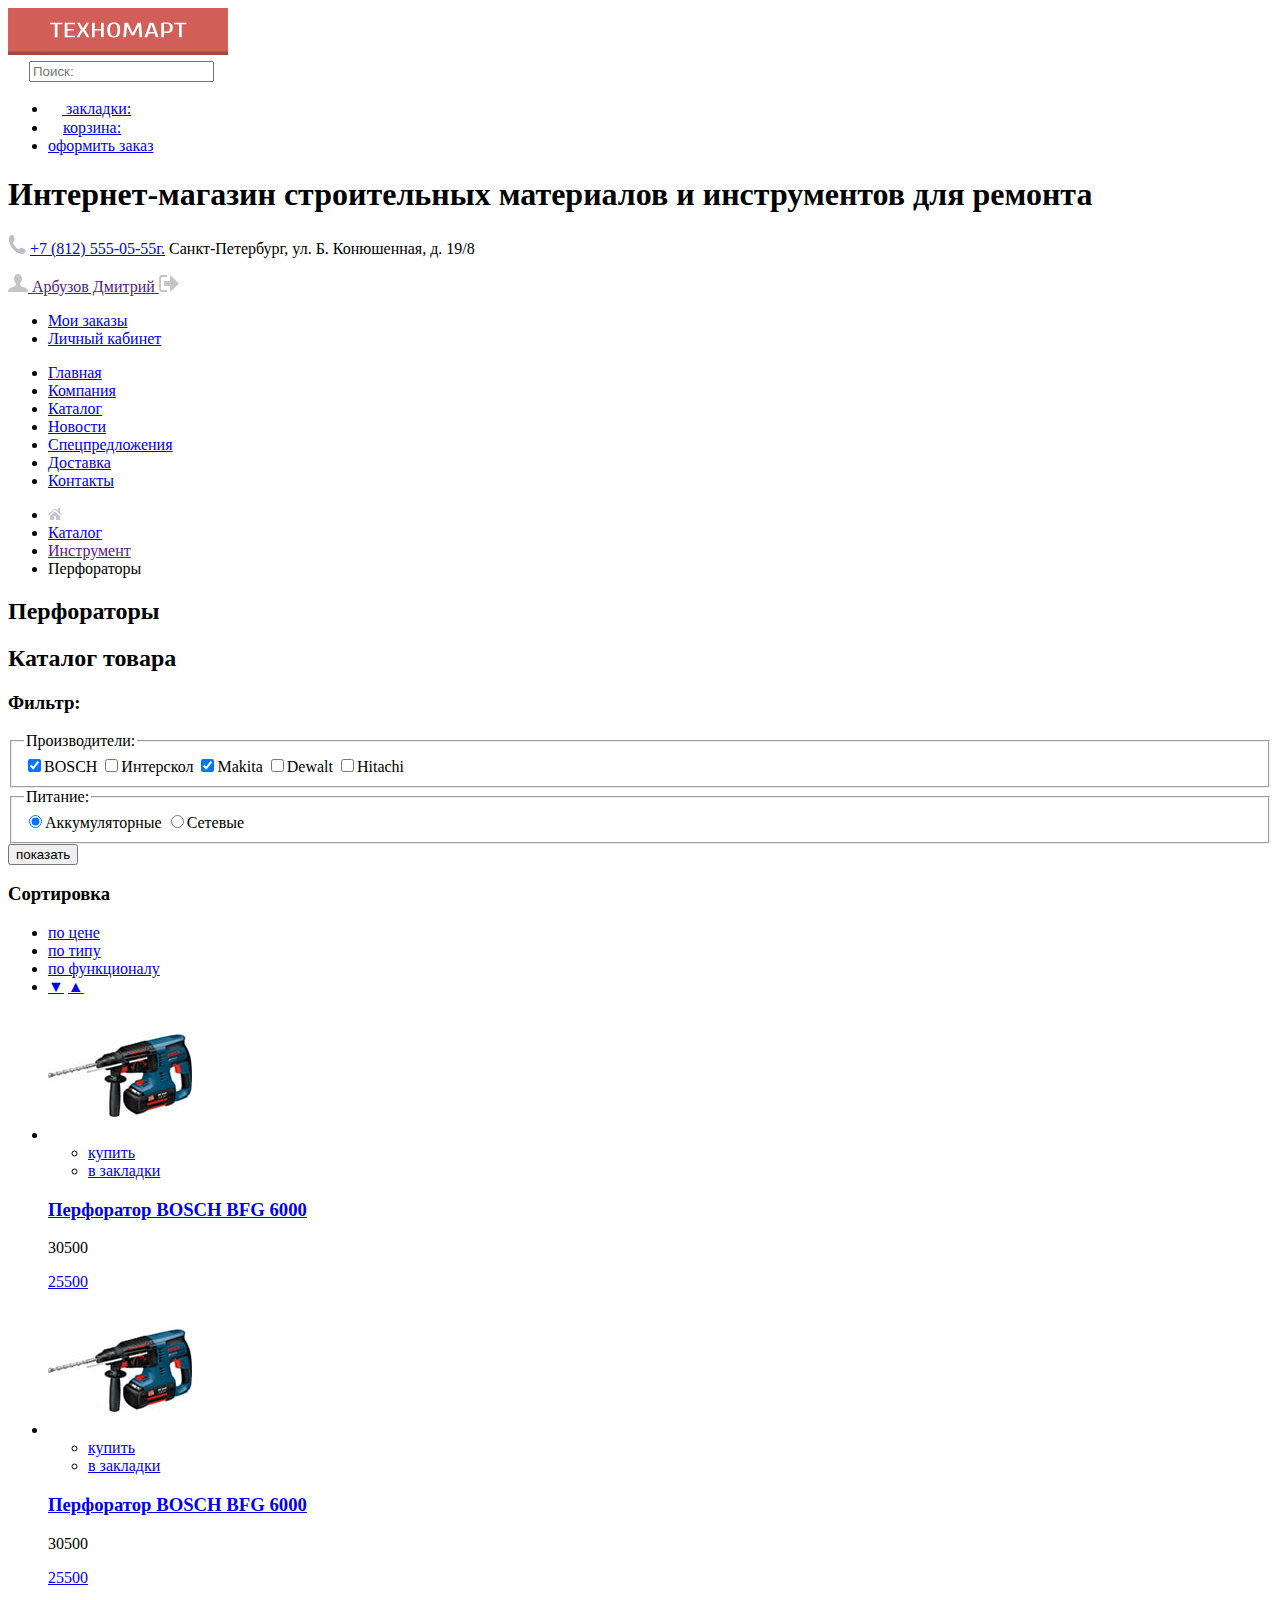
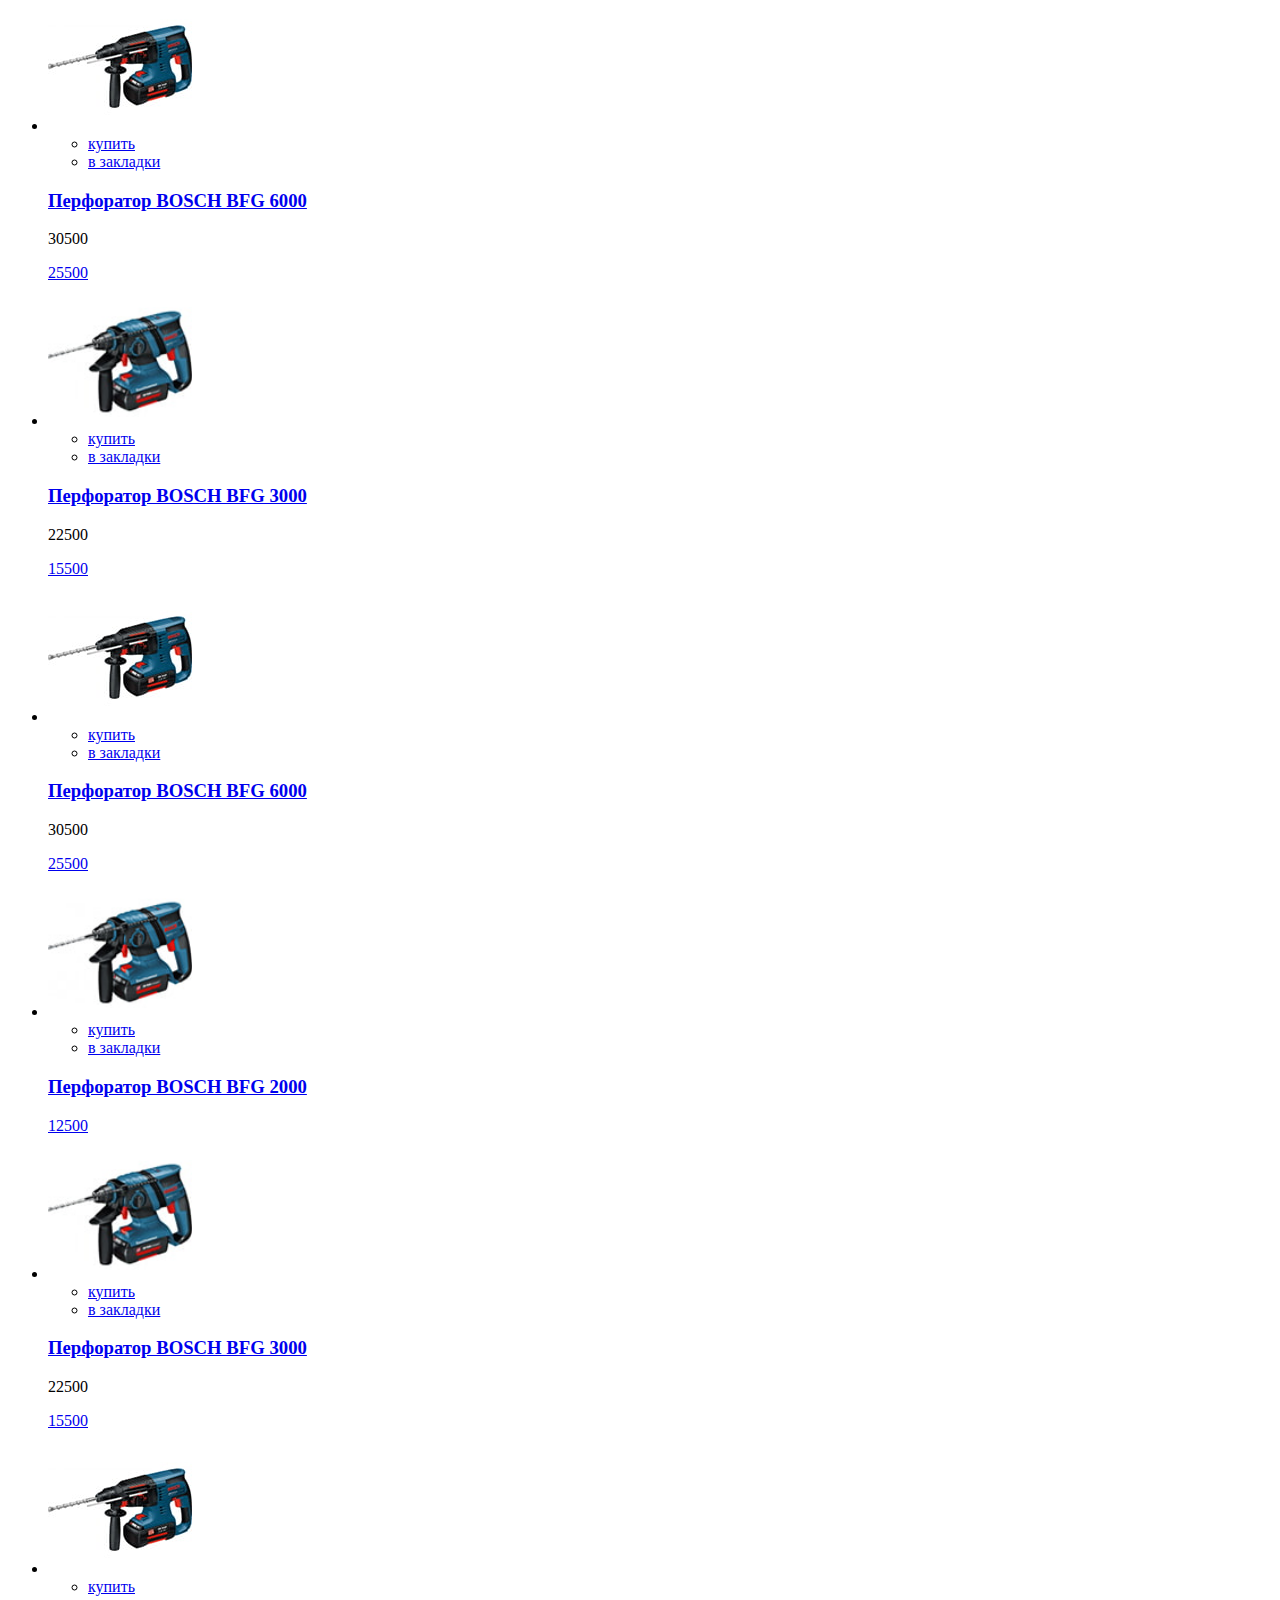
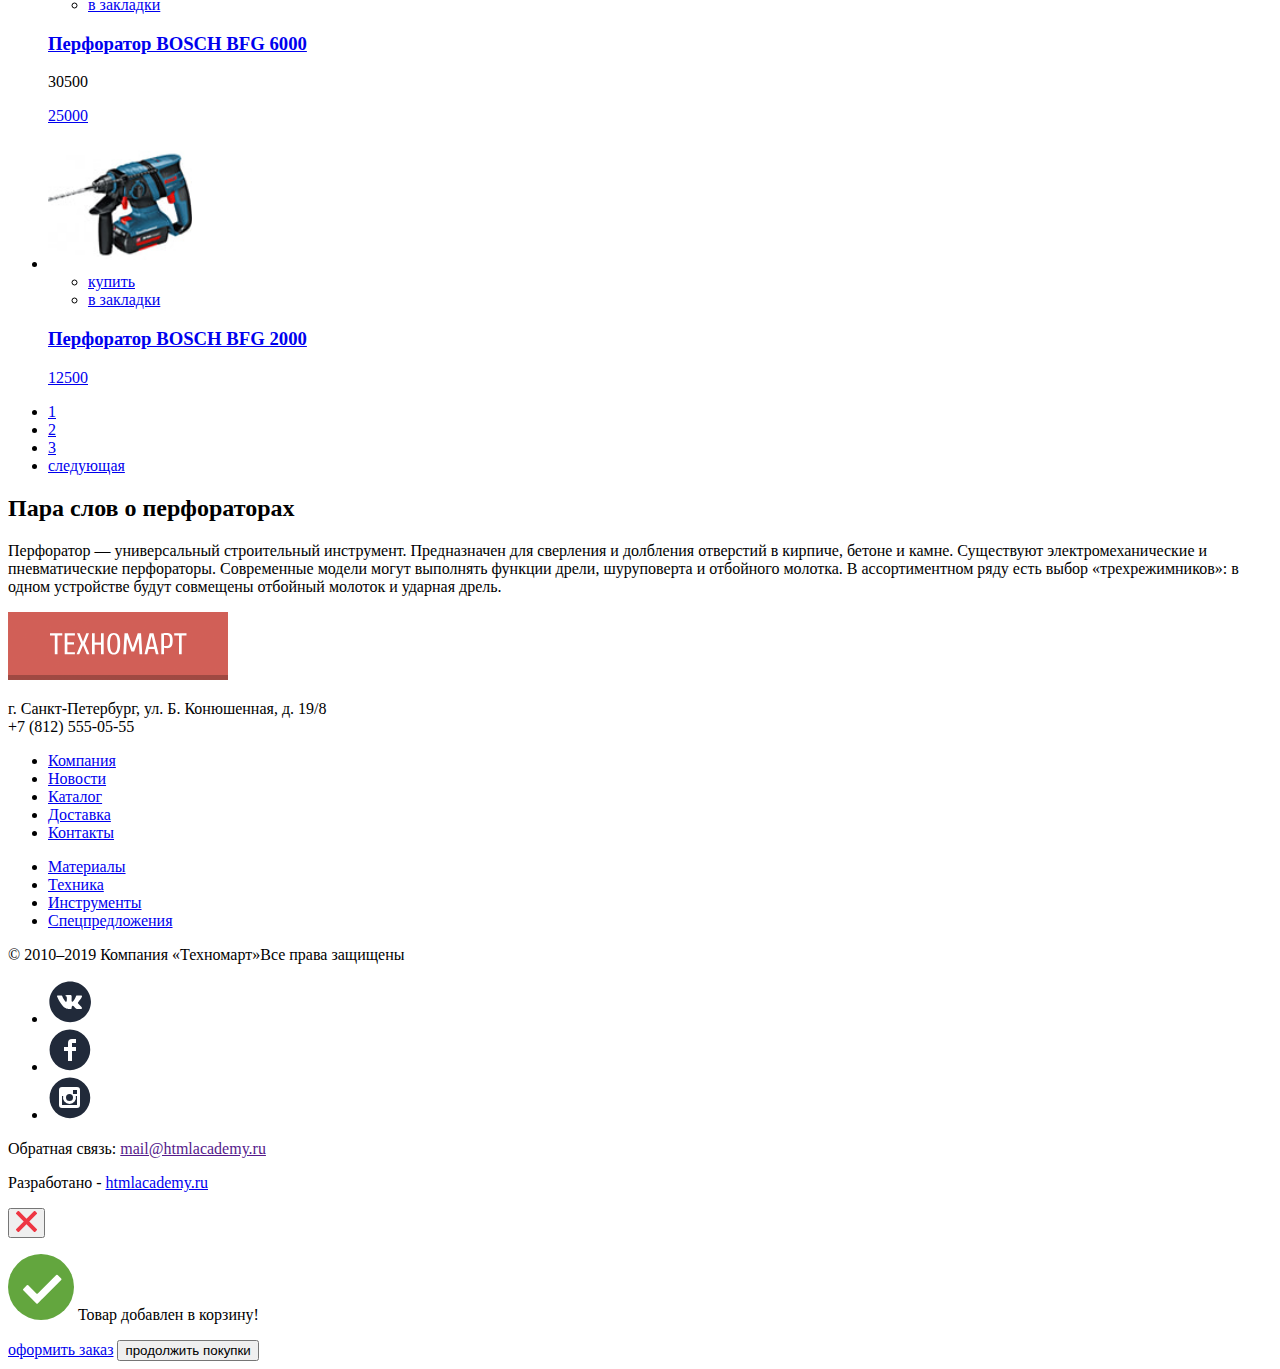
==== commit 5874c54b: "добавил скрытые заголовки" ====
--- a/catalog.html
+++ b/catalog.html
@@ -114,6 +114,7 @@
 
       <!--КАТАЛОГ-->
       <section class="catalog">
+        <h2 class="visually-hidden">Каталог товара</h2>
         <!--ФИЛЬТР-->
         <div class="filtr">
           <h3>Фильтр:</h3>
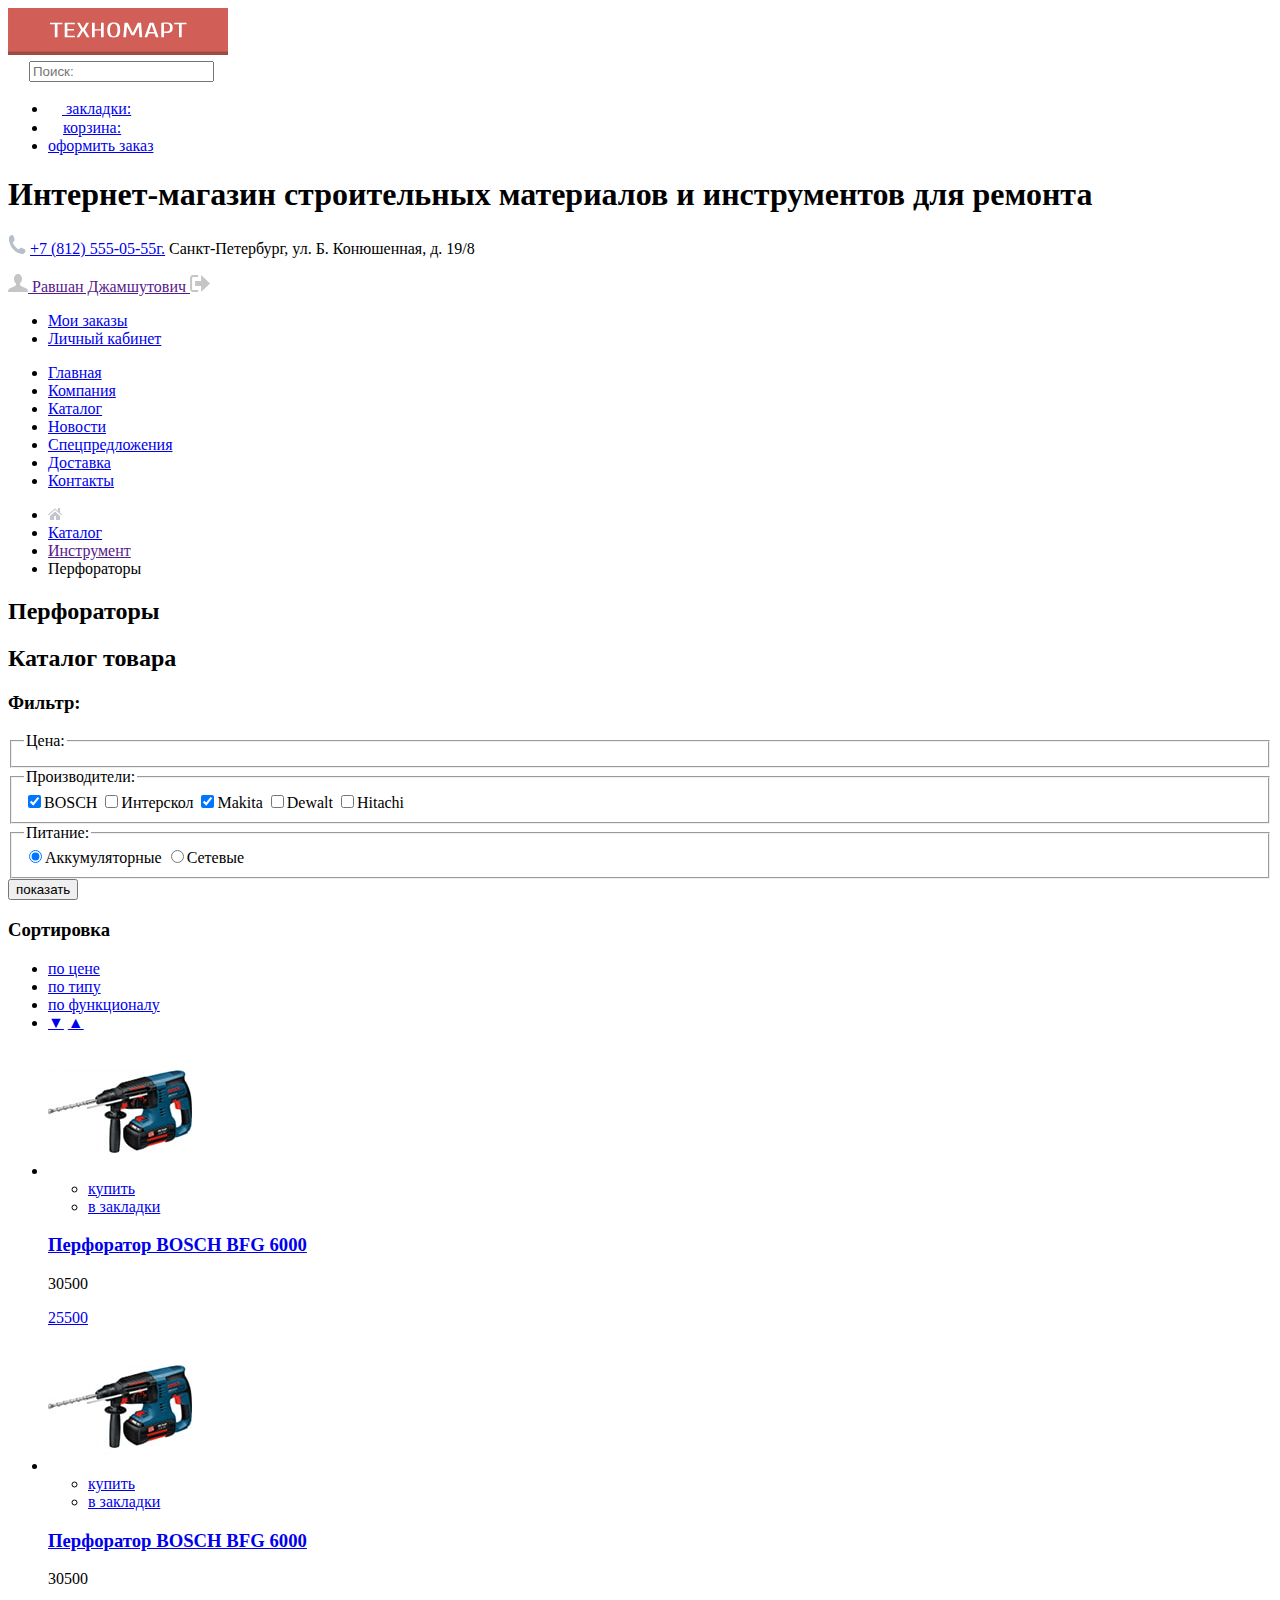
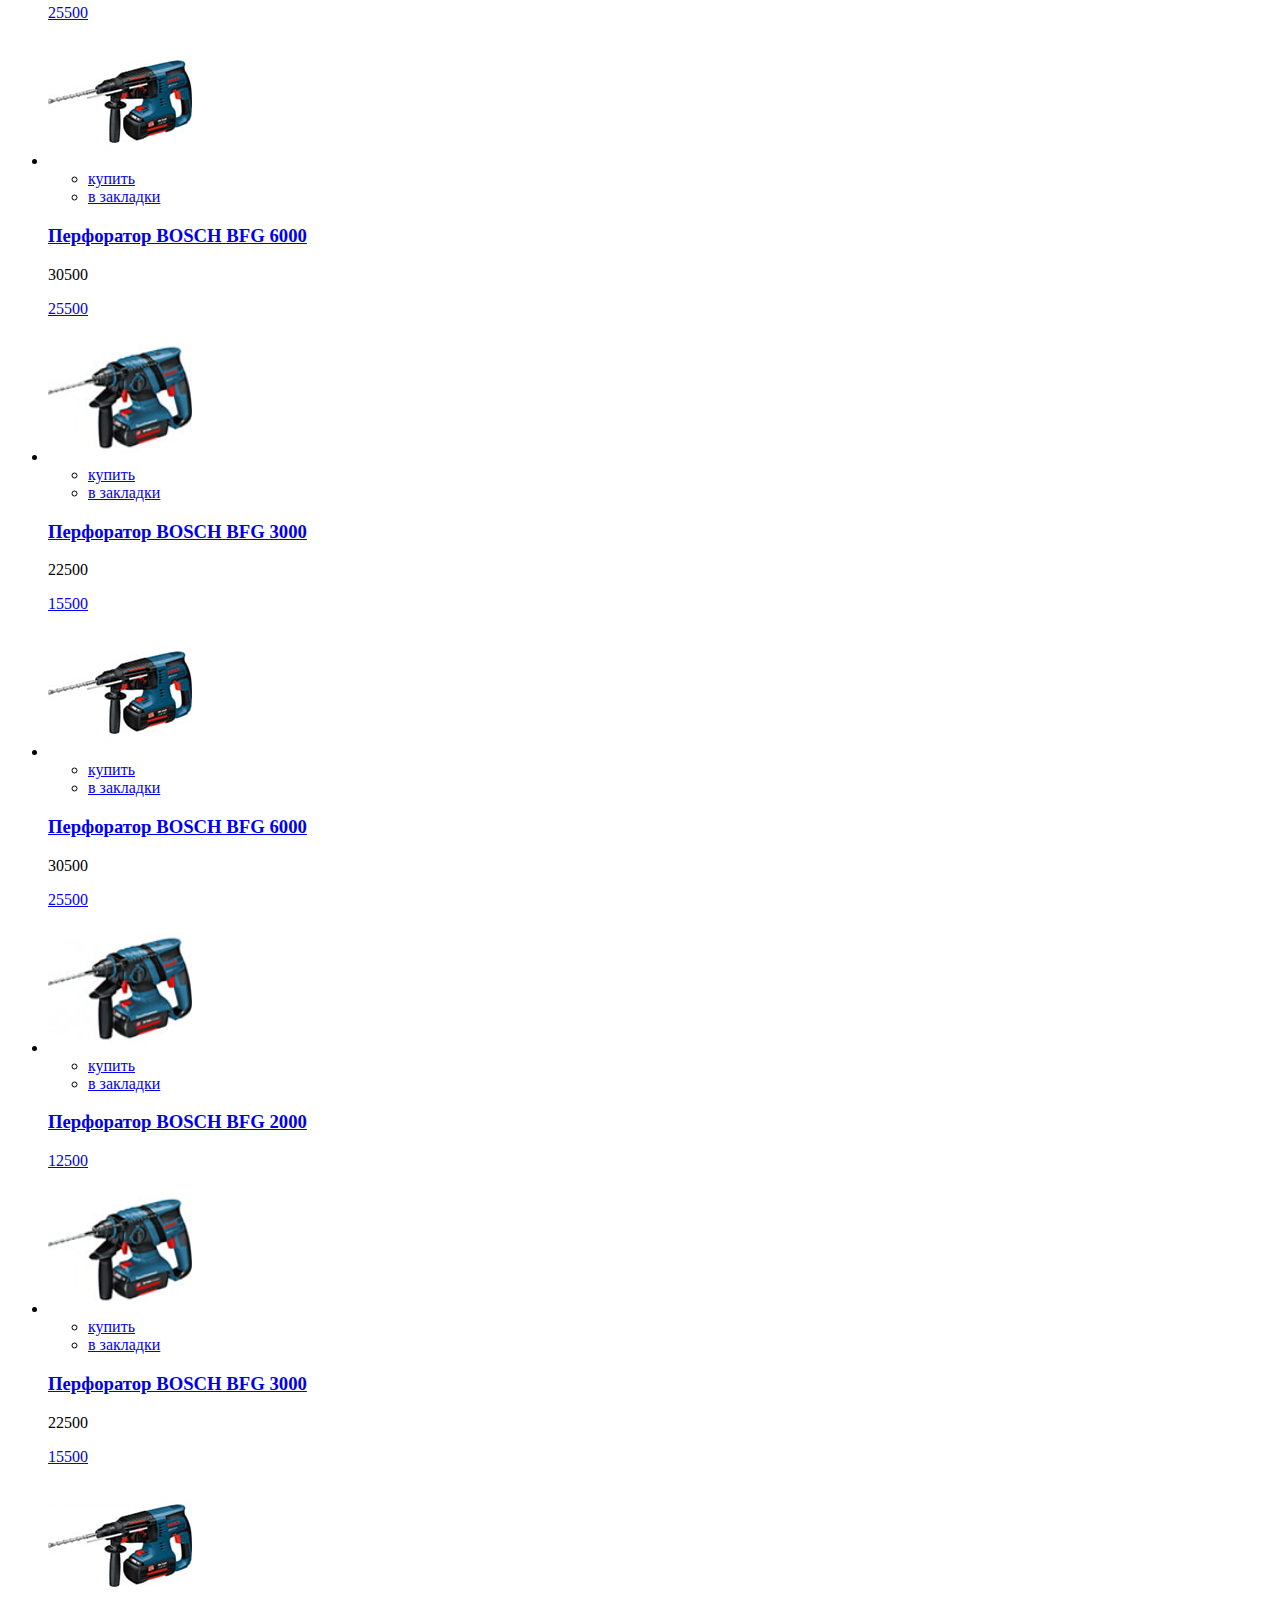
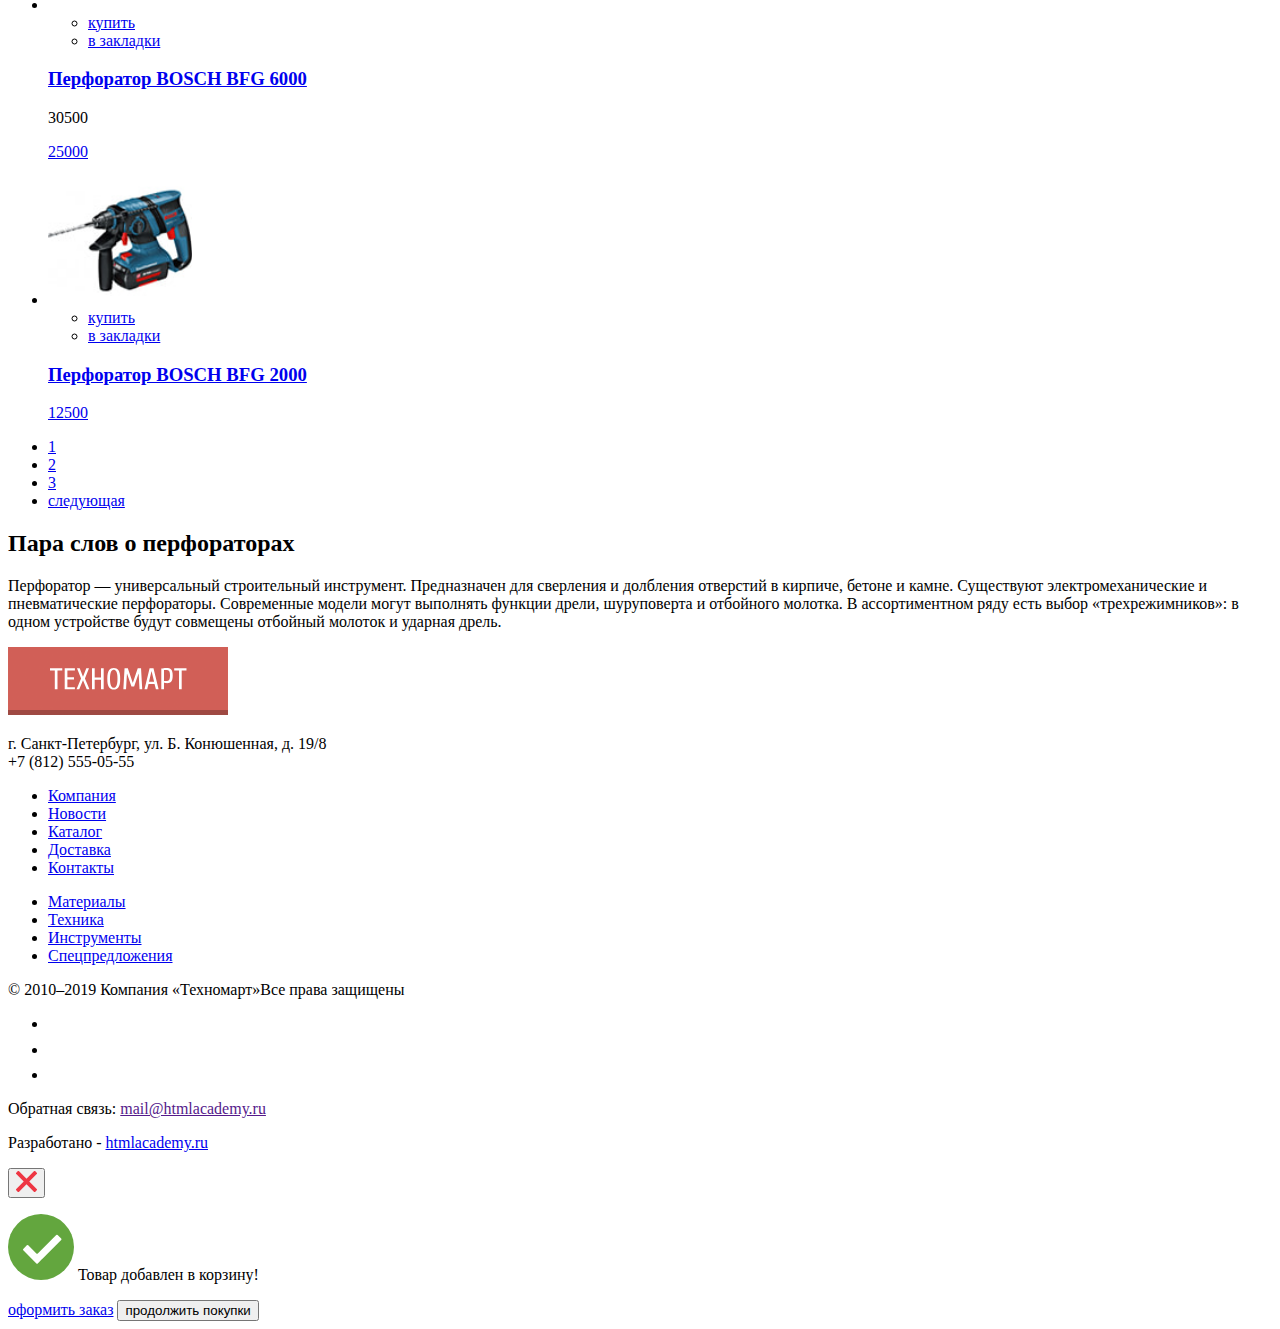
==== commit 59563021: "подготовил форму" ====
--- a/catalog.html
+++ b/catalog.html
@@ -17,17 +17,17 @@
         
         <form action="https://echo.htmlacademy.ru" method="GET">
           <label class="search-product">
-            <img src="img/icon-search.svg" width="17px" height="17px"> 
+            <img src="img/icon-search.svg" width="17px" height="17px" alt="поиск"> 
             <input type="search" name="search-product" placeholder="Поиск:">
           </label>
         </form>
 
         <ul>
           <li>
-            <a href="#"><img src="img/icon-mark.svg" width="14px" height="16px"> закладки:</a>
-          </li>
-          <li>
-            <a href="#"><img src="img/icon-cart.svg" width="15px" height="15px">корзина:</a>
+            <a href="#"><img src="img/icon-mark.svg" width="14px" height="16px" alt="закладки"> закладки:</a>
+          </li>
+          <li>
+            <a href="#"><img src="img/icon-cart.svg" width="15px" height="15px" alt="корзина">корзина:</a>
           </li>
           <li>
             <a href="#">оформить заказ</a>
@@ -41,7 +41,7 @@
       <h1>Интернет-магазин строительных материалов и инструментов для ремонта</h1>
 
       <p>
-        <img src="img/icon-phone.svg" width="18px" height="19px">
+        <img src="img/icon-phone.svg" width="18px" height="19px" alt="позвонить">
         <a href="#">+7 (812) 555-05-55г.</a> Санкт-Петербург, ул. Б. Конюшенная, д. 19/8
       </p>
 
@@ -49,8 +49,8 @@
       <div class="user">
        <div class="user-top">
          <a href="">
-           <img src="img/icon-user.svg" width="20px" height="18px">
-           <span>Арбузов Дмитрий</span>
+           <img src="img/icon-user.svg" width="20px" height="18px" alt="профиль">
+           <span>Равшан Джамшутович</span>
          </a>
          <a href="#"><img src="img/icon-logout.svg" width="20px" height="17px" alt="выход"></a>
        </div>
@@ -116,13 +116,21 @@
       <section class="catalog">
         <h2 class="visually-hidden">Каталог товара</h2>
         <!--ФИЛЬТР-->
-        <div class="filtr">
+        <div class="filter">
           <h3>Фильтр:</h3>
           
           <form action="https://echo.htmlacademy.ru" method="GET">
-          
+
+            <!--ЦЕНОВОЙ ДИАПОЗОН-->
             <fieldset>
 
+              <legend>Цена:</legend>
+            <!--ДОБАВИТСЯ РЕГУЛИРОВКА ЦЕНЫ-->
+            </fieldset>
+
+          <!--ПЕРЕЧЕНЬ ПРОИЗВОДИТЕЛЕЙ-->
+            <fieldset>
+
               <legend>Производители:</legend>
 
               <label>
@@ -143,6 +151,7 @@
 
             </fieldset>
 
+            <!--ОСОБЕНОСТЬ-->
             <fieldset>
 
               <legend>Питание:</legend>
@@ -366,7 +375,7 @@
       </section>
 
       <!--ИНФОРМАЦИЯ-->
-      <section>
+      <section class="few-words">
 
         <h2>Пара слов о перфораторах</h2>
         <p>Перфоратор — универсальный строительный инструмент. Предназначен для
@@ -446,13 +455,13 @@
         <!--СОЦСЕТИ-->
         <ul>
           <li>
-            <a href="#"><img src="img/icon-vk.svg" width="44px" height="44px" alt="ВКонтакте"></a>
-          </li>
-          <li>
-            <a href="#"><img src="img/icon-facebook.svg" width="44px" height="44px" alt="Фейсбук"></a>
-          </li>
-          <li>
-            <a href="#"><img src="img/icon-instagram.svg" width="44px" height="44px" alt="Инстаграм"></a>
+            <a href="#"><img src="img/icon-vk.svg" width="25px" height="14px" alt="ВКонтакте"></a>
+          </li>
+          <li>
+            <a href="#"><img src="img/icon-fb.svg" width="12px" height="22px" alt="Фейсбук"></a>
+          </li>
+          <li>
+            <a href="#"><img src="img/icon-insta.svg" width="21px" height="21px" alt="Инстаграм"></a>
           </li>
         </ul>
 
@@ -480,7 +489,7 @@
       </button>
 
         <p>
-          <img src="img/icon-cart-mark.svg" width="66px" height="66px">
+          <img src="img/icon-cart-mark.svg" width="66px" height="66px" alt="готово">
          <span> Товар добавлен в корзину!</span>
         </p>
 
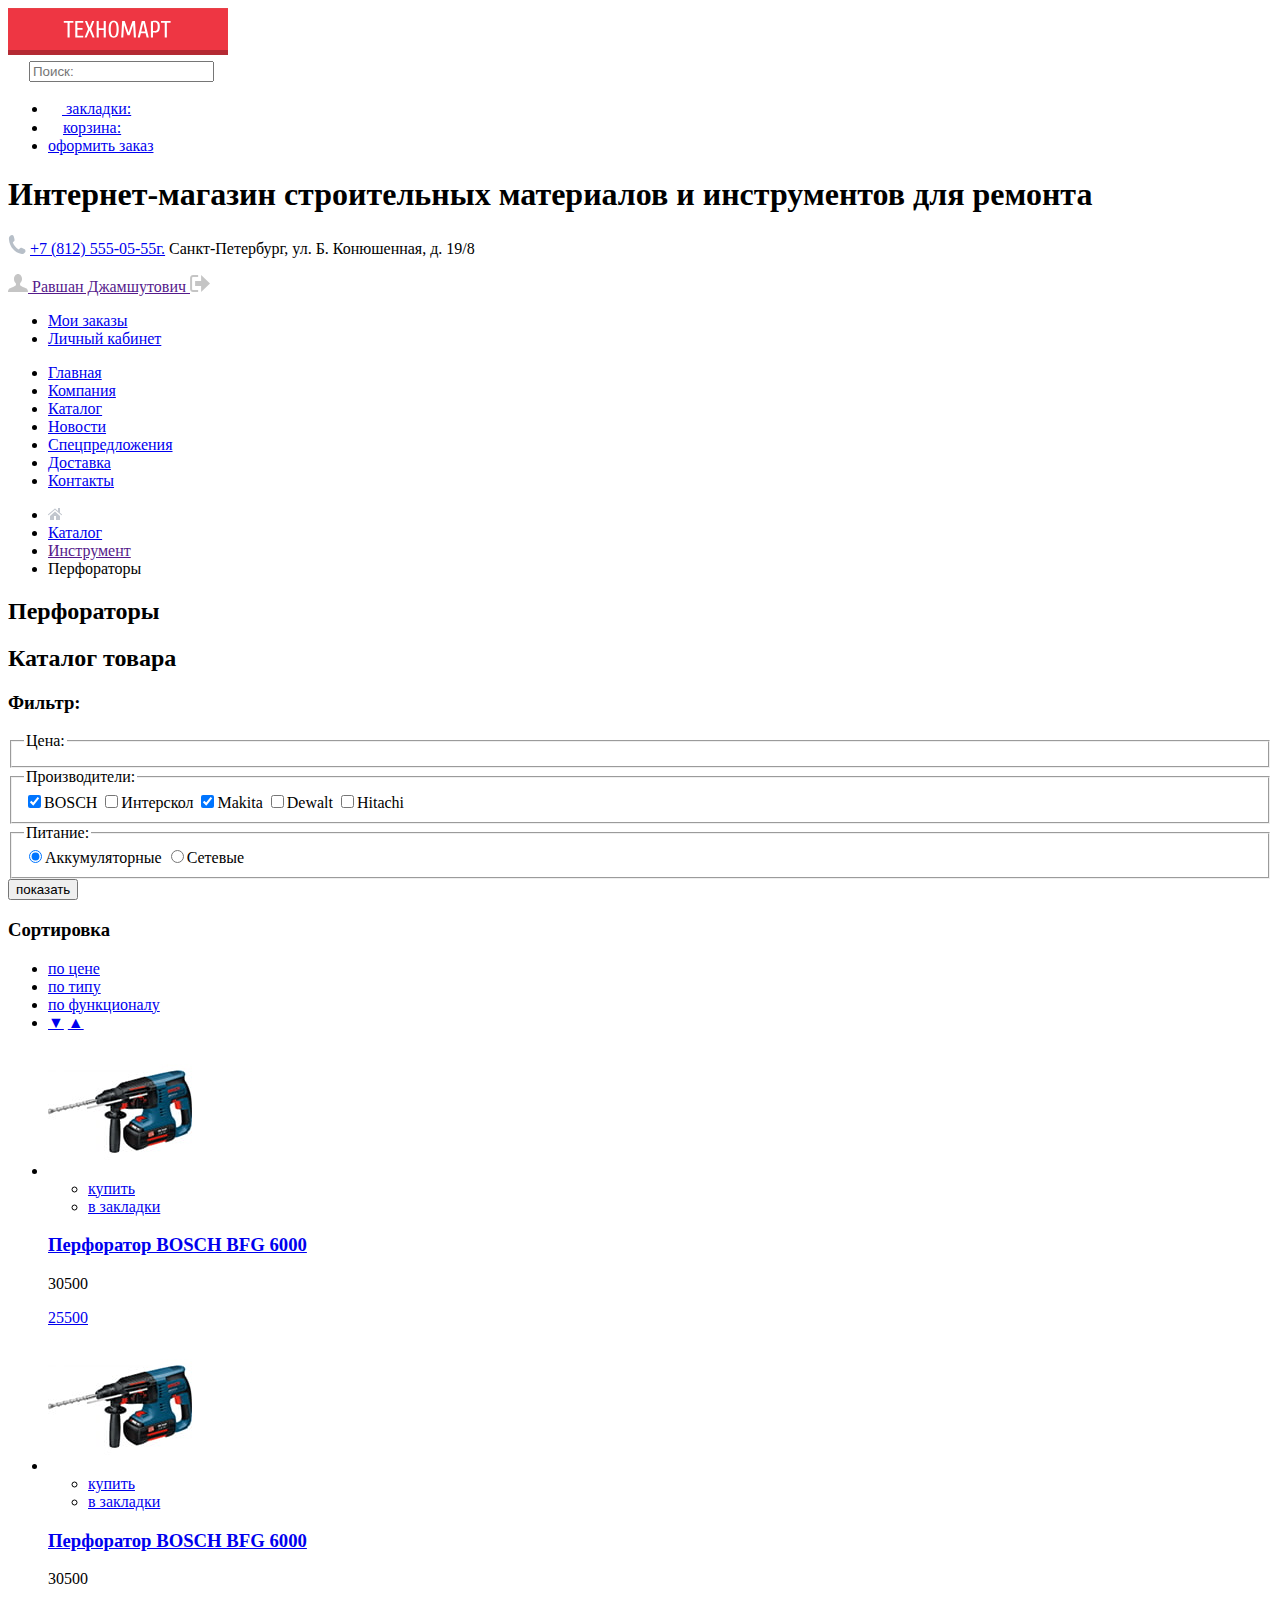
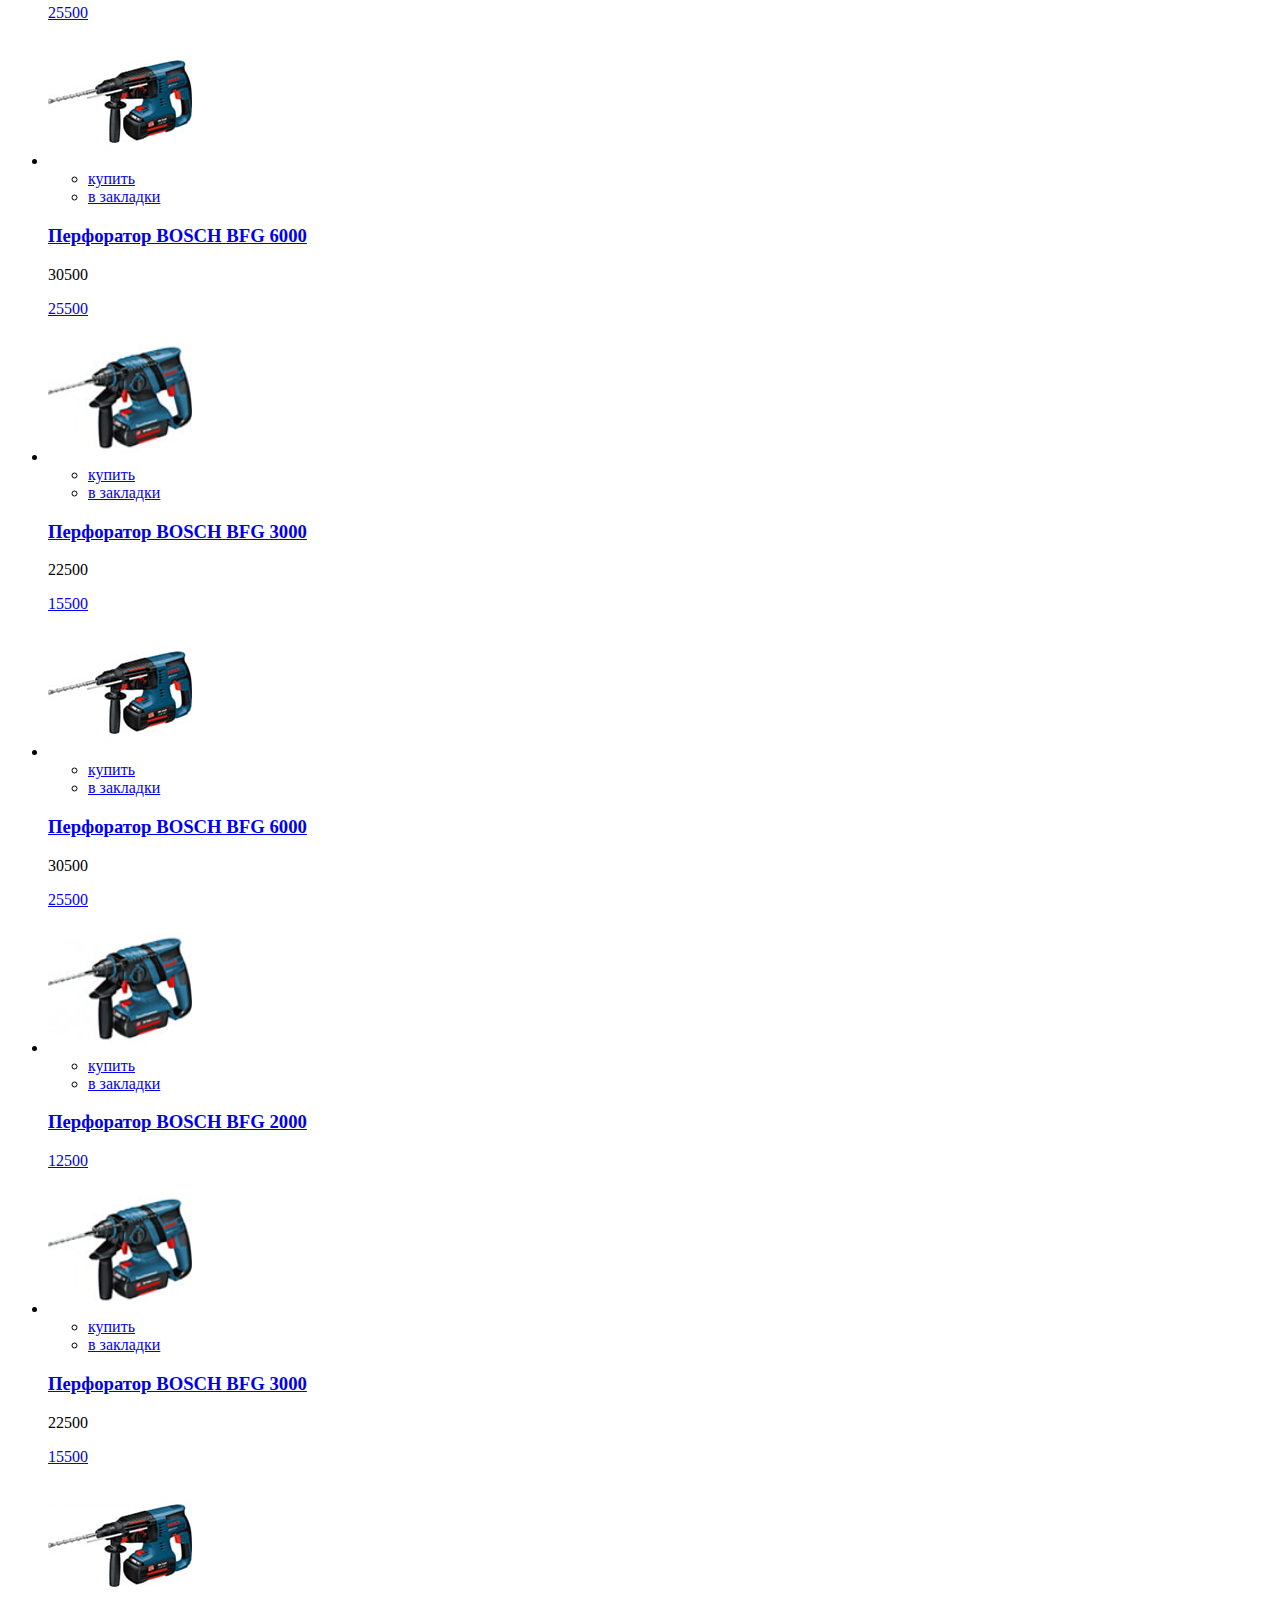
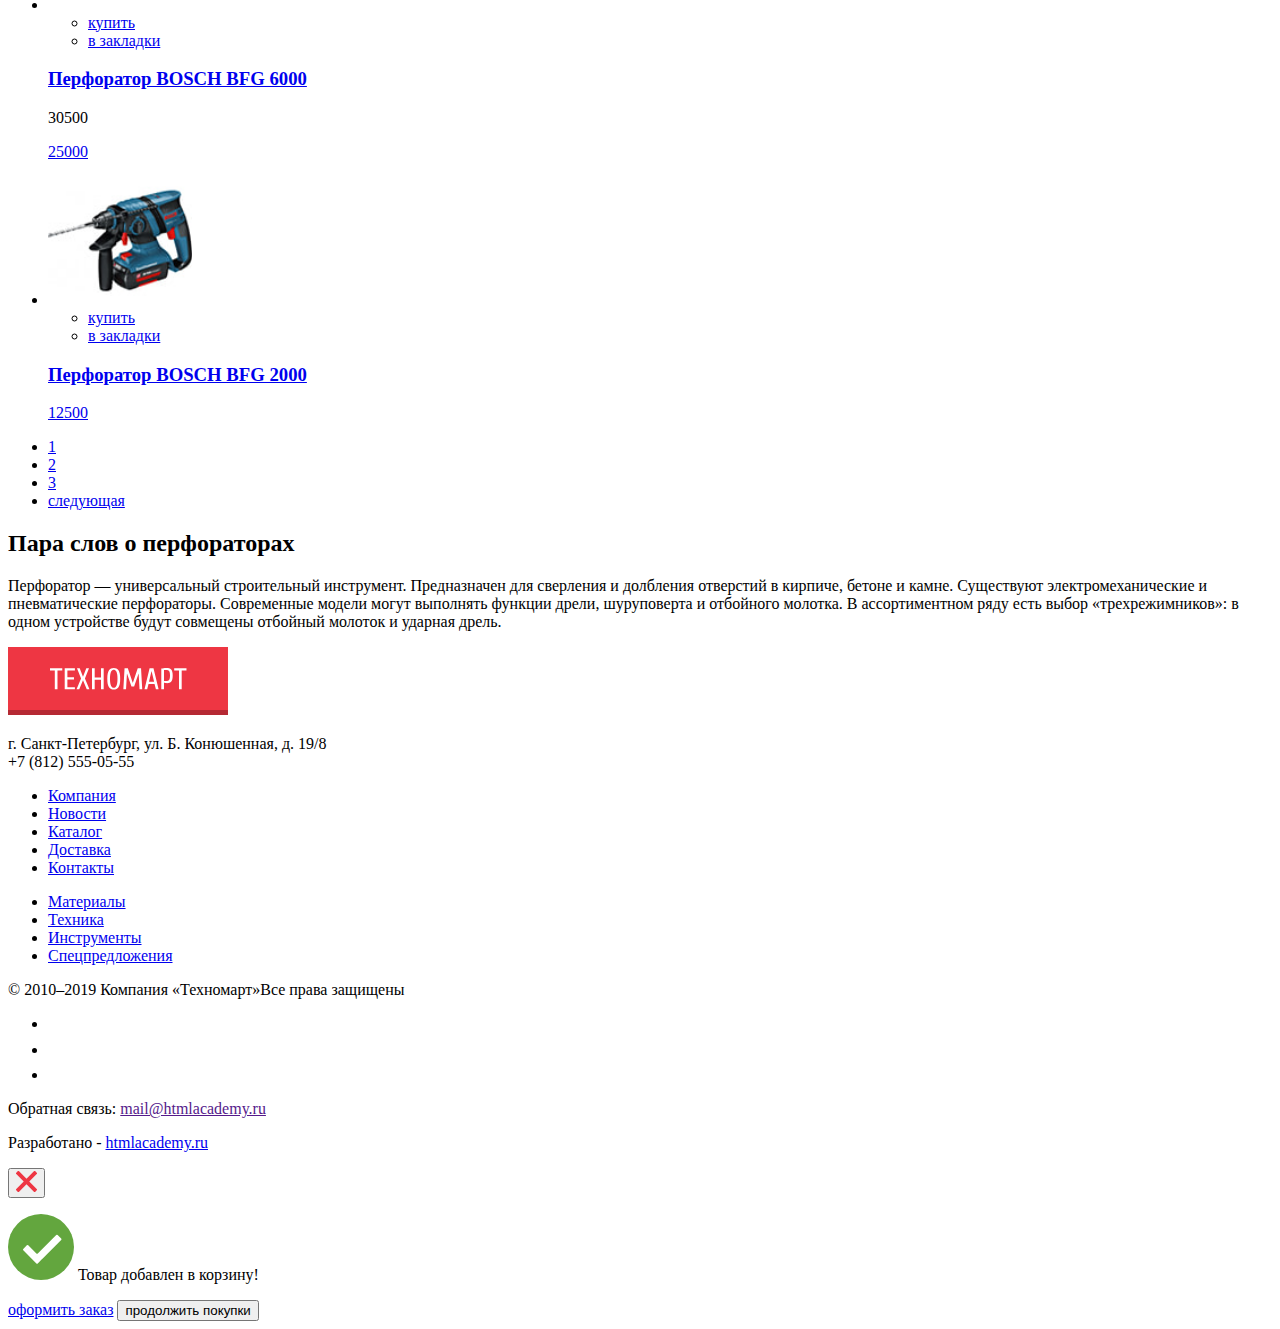
==== commit 23e95763: "продолжаем разметку" ====
--- a/catalog.html
+++ b/catalog.html
@@ -11,8 +11,7 @@
       <!--ВЕРХ ШАПКИ-->
       <div class="header-top">
         <a href="index.html">
-          <img src="img/full-logo.svg" width="220px" height="47px" alt="ТЕХНОМАРТ" />
-          <!--ДОРАБОТАЕТСЯ CSS-->
+          <img src="img/logo-header.svg" width="220px" height="47px" alt="ТЕХНОМАРТ" />
         </a>
         
         <form action="https://echo.htmlacademy.ru" method="GET">
@@ -398,7 +397,7 @@
         <!--КОНТАКТЫ-->
         <div>
           <a href="index.html">
-            <img src="img/full-logo.svg" width="220px" height="68px" alt="ТЕХНОМАРТ"/>
+            <img src="img/logo-footer.svg" width="220px" height="68px" alt="ТЕХНОМАРТ"/>
           </a>
 
           <p>
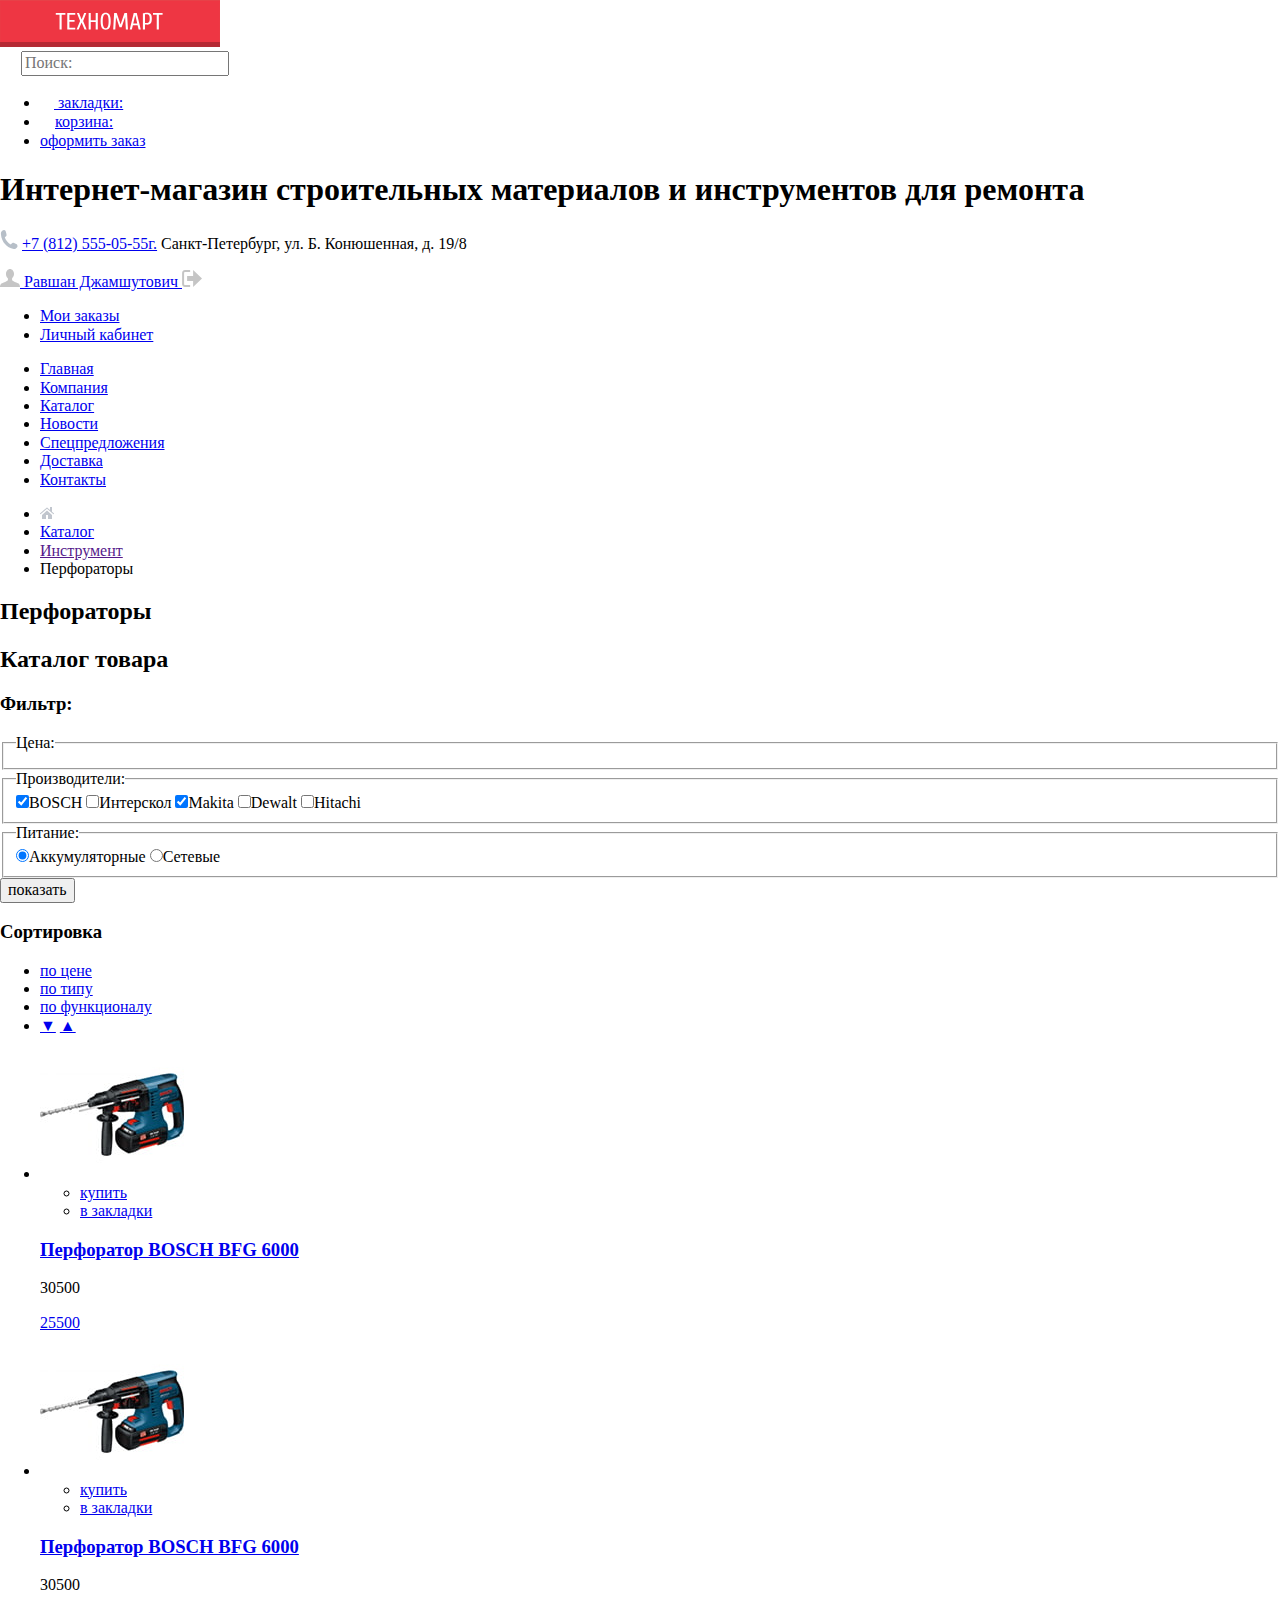
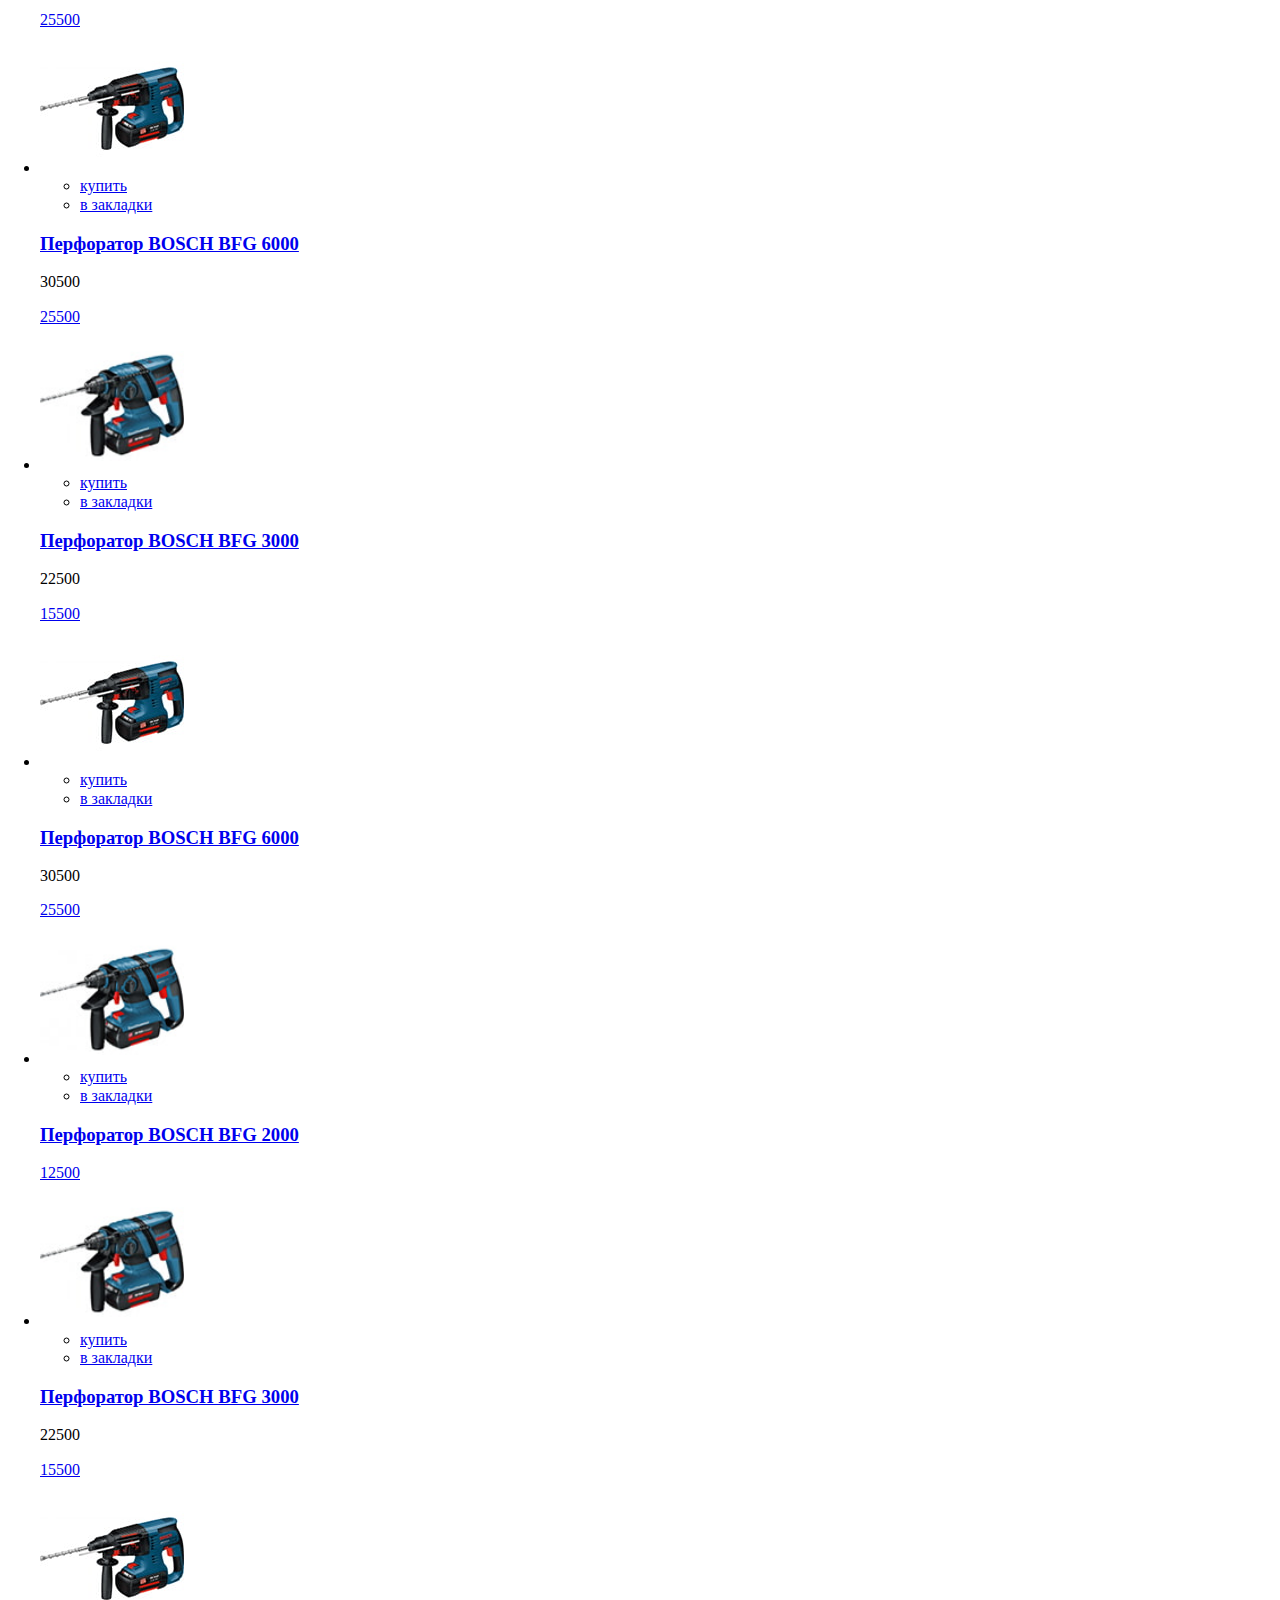
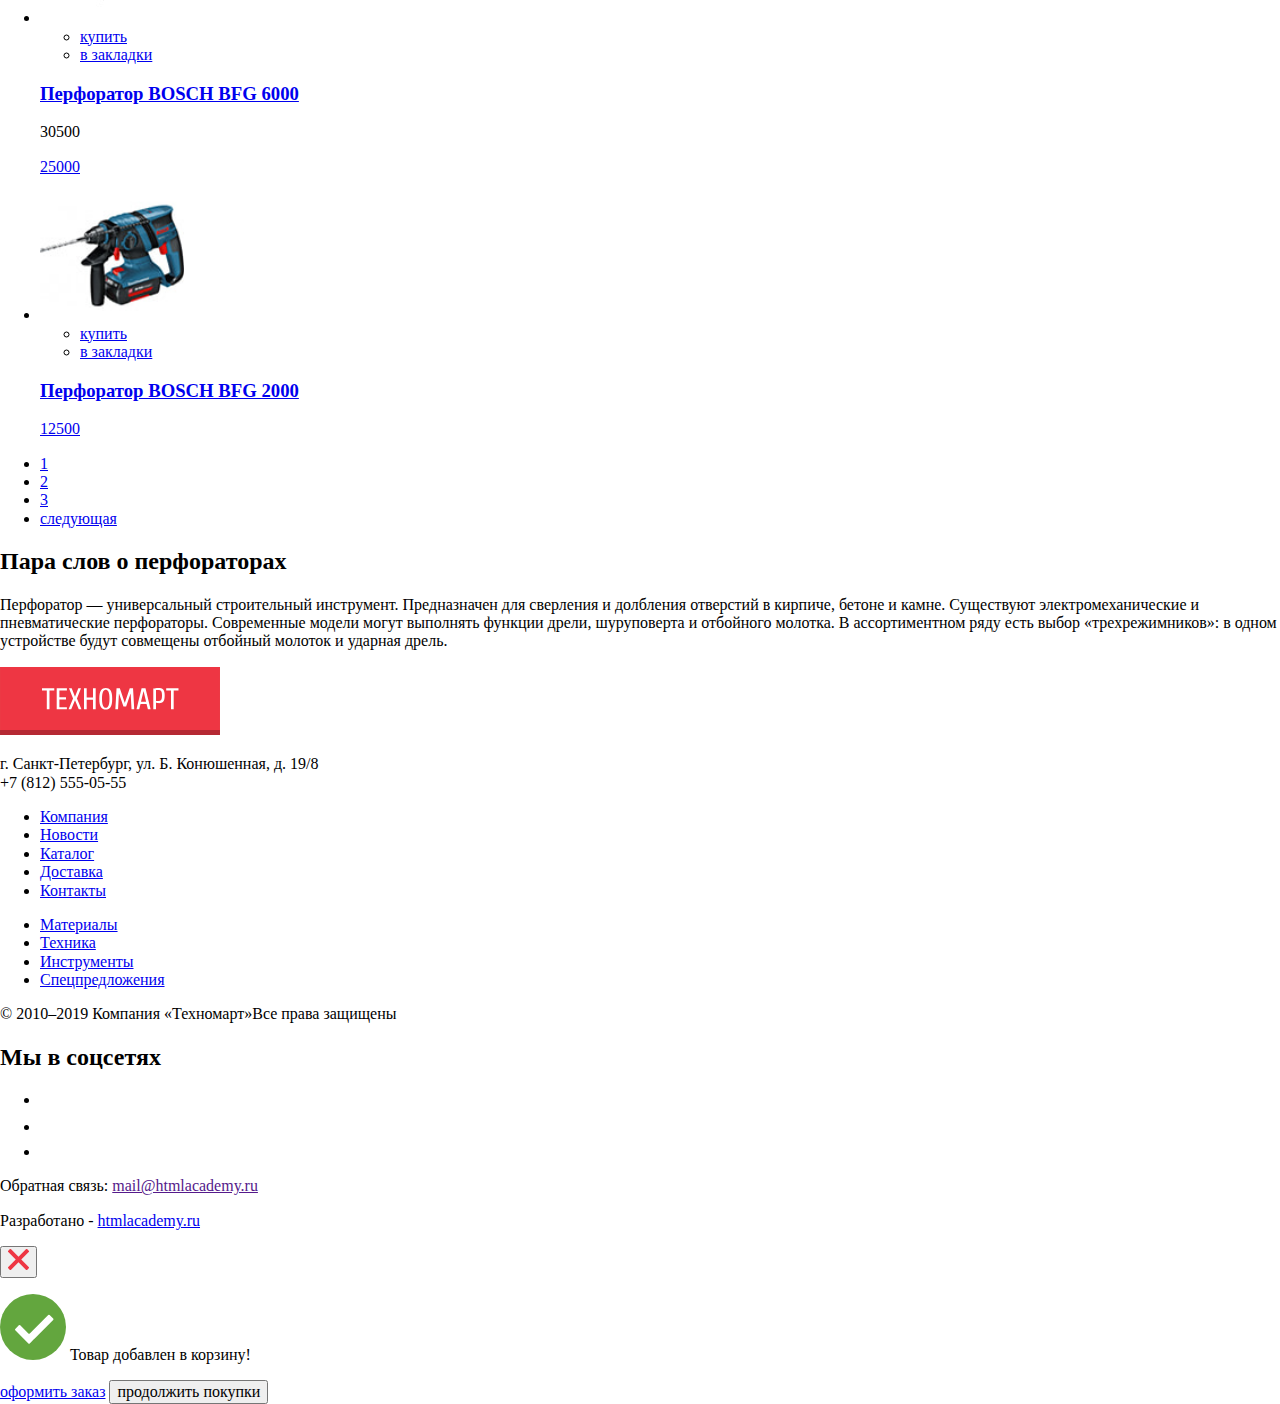
==== commit ee65377b: "создал style.css" ====
--- a/catalog.html
+++ b/catalog.html
@@ -3,20 +3,25 @@
   <head>
     <meta charset="utf-8" />
     <title>HTML Academy: Техномарт</title>
+    <link rel="stylesheet" href="fonts/"></link>
+    <link rel="stylesheet" href="css/normalize.css"></link>
+    <link rel="stylesheet" href="css/style.css"></link>
   </head>
   <body>
     <!--ШАПКА-->
 
     <header>
       <!--ВЕРХ ШАПКИ-->
-      <div class="header-top">
+      <div class="header-top-block">
+
+       <div class="header-top">
         <a href="index.html">
           <img src="img/logo-header.svg" width="220px" height="47px" alt="ТЕХНОМАРТ" />
         </a>
-        
+
         <form action="https://echo.htmlacademy.ru" method="GET">
           <label class="search-product">
-            <img src="img/icon-search.svg" width="17px" height="17px" alt="поиск"> 
+            <img src="img/icon-search.svg" width="17px" height="17px" alt="поиск">
             <input type="search" name="search-product" placeholder="Поиск:">
           </label>
         </form>
@@ -32,37 +37,40 @@
             <a href="#">оформить заказ</a>
           </li>
         </ul>
+       </div>
+
       </div>
 
       <!--СРЕДНЯЯ ЧАСТЬ-->
       <div class="header-middle">
 
-      <h1>Интернет-магазин строительных материалов и инструментов для ремонта</h1>
-
-      <p>
-        <img src="img/icon-phone.svg" width="18px" height="19px" alt="позвонить">
-        <a href="#">+7 (812) 555-05-55г.</a> Санкт-Петербург, ул. Б. Конюшенная, д. 19/8
-      </p>
+        <h1>Интернет-магазин строительных материалов и инструментов для ремонта</h1>
+
+        <p>
+          <img src="img/icon-phone.svg" width="18px" height="19px" alt="позвонить">
+          <a href="#">+7 (812) 555-05-55г.</a> Санкт-Петербург, ул. Б. Конюшенная, д. 19/8
+        </p>
 
       <!--ПОЛЬЗОВАТЕЛЬ-->
-      <div class="user">
-       <div class="user-top">
-         <a href="">
-           <img src="img/icon-user.svg" width="20px" height="18px" alt="профиль">
-           <span>Равшан Джамшутович</span>
-         </a>
-         <a href="#"><img src="img/icon-logout.svg" width="20px" height="17px" alt="выход"></a>
-       </div>
-
-       <ul>
-         <li><a href="#">Мои заказы</a></li>
-         <li><a href="#">Личный кабинет</a></li>
-       </ul>
+        <div class="user">
+         <div class="user-top">
+          <a href="#">
+            <img src="img/icon-user.svg" width="20px" height="18px" alt="профиль">
+            <span>Равшан Джамшутович</span>
+          </a>
+           <a href="#"><img src="img/icon-logout.svg" width="20px" height="17px" alt="выход"></a>
+         </div>
+
+        <ul class="user-area">
+          <li><a href="#">Мои заказы</a></li>
+           <li><a href="#">Личный кабинет</a></li>
+         </ul>
+
       </div>
     </div>
 
       <!--НИЗ ШАПКИ-->
-      <nav>
+      <nav class="header-nav">
         <ul>
           <li>
             <a href="index.html">Главная</a>
@@ -117,7 +125,7 @@
         <!--ФИЛЬТР-->
         <div class="filter">
           <h3>Фильтр:</h3>
-          
+
           <form action="https://echo.htmlacademy.ru" method="GET">
 
             <!--ЦЕНОВОЙ ДИАПОЗОН-->
@@ -164,7 +172,7 @@
               </label>
 
             </fieldset>
-            
+
             <button type="submit">показать</button>
           </form>
         </div>
@@ -229,7 +237,7 @@
              </li>
 
              <li>
-               <!--ШАПКА КАРТОЧКИ-->
+                 <!--ШАПКА КАРТОЧКИ-->
                <div class="product-header">
                  <img src="img/BOSCH-BFG-6000.jpg" width="144px" height="128px" alt="Перфоратор BOSCH BFG 6000">
                  <ul class="product-action">
@@ -380,7 +388,7 @@
         <p>Перфоратор — универсальный строительный инструмент. Предназначен для
            сверления и долбления отверстий в кирпиче, бетоне и камне.
           Существуют электромеханические и пневматические перфораторы. Современные
-           модели могут выполнять функции дрели, шуруповерта и отбойного молотка. 
+           модели могут выполнять функции дрели, шуруповерта и отбойного молотка.
           В ассортиментном ряду есть выбор «трехрежимников»: в одном устройстве будут
            совмещены отбойный молоток и ударная дрель.</p>
 
@@ -407,7 +415,7 @@
         </div>
 
         <!--НАВИГАЦИЯ-->
-        <nav>
+        <nav class="footer-nav">
           <!--ВЕРХНИЙ РЯД-->
           <ul class="top-list">
             <li>
@@ -452,7 +460,9 @@
         <p><span>© 2010–2019 Компания «Техномарт»</span>Все права защищены</p>
 
         <!--СОЦСЕТИ-->
-        <ul>
+        <h2 class="visually-hidden">Мы в соцсетях</h2>
+
+        <ul class="social">
           <li>
             <a href="#"><img src="img/icon-vk.svg" width="25px" height="14px" alt="ВКонтакте"></a>
           </li>
@@ -496,8 +506,8 @@
           <a href="#">оформить заказ</a>
           <button type="button">продолжить покупки</button>
         </div>
-      
+
     </div>
 
   </body>
-</html>+</html>
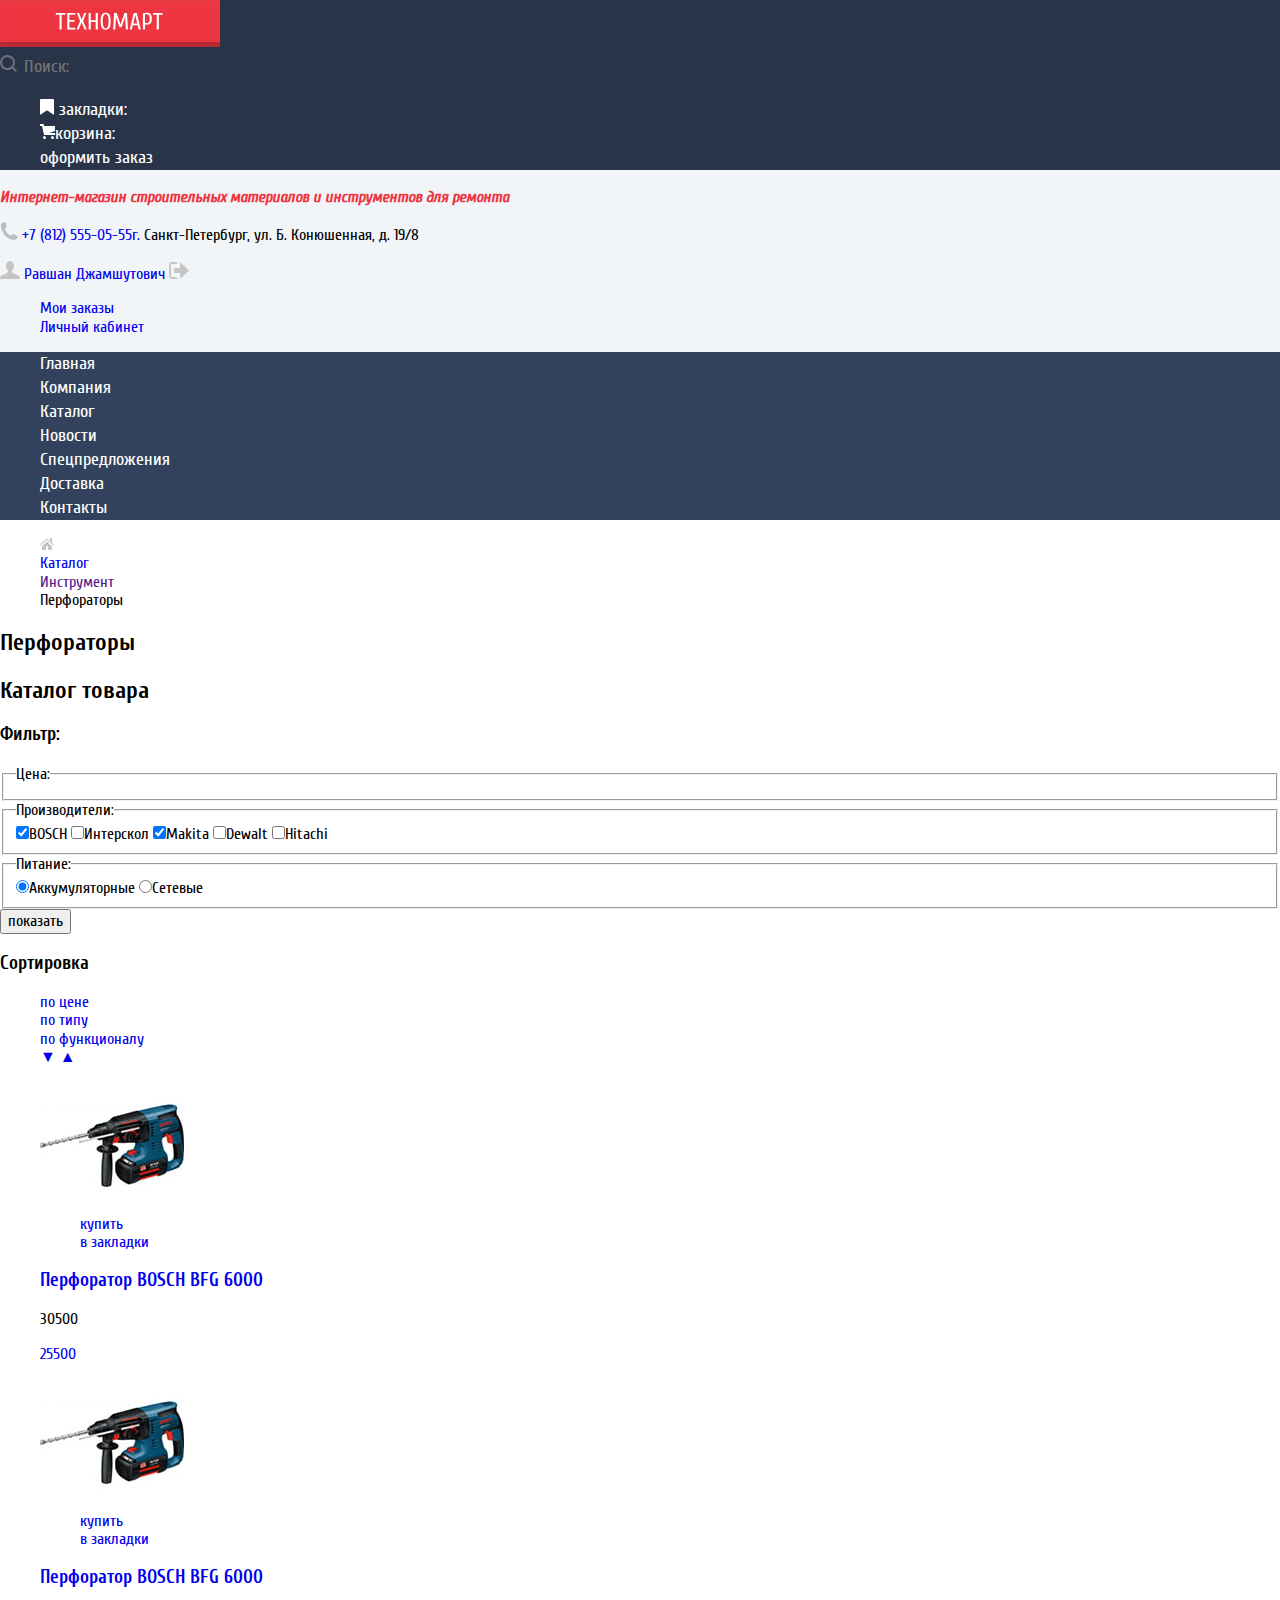
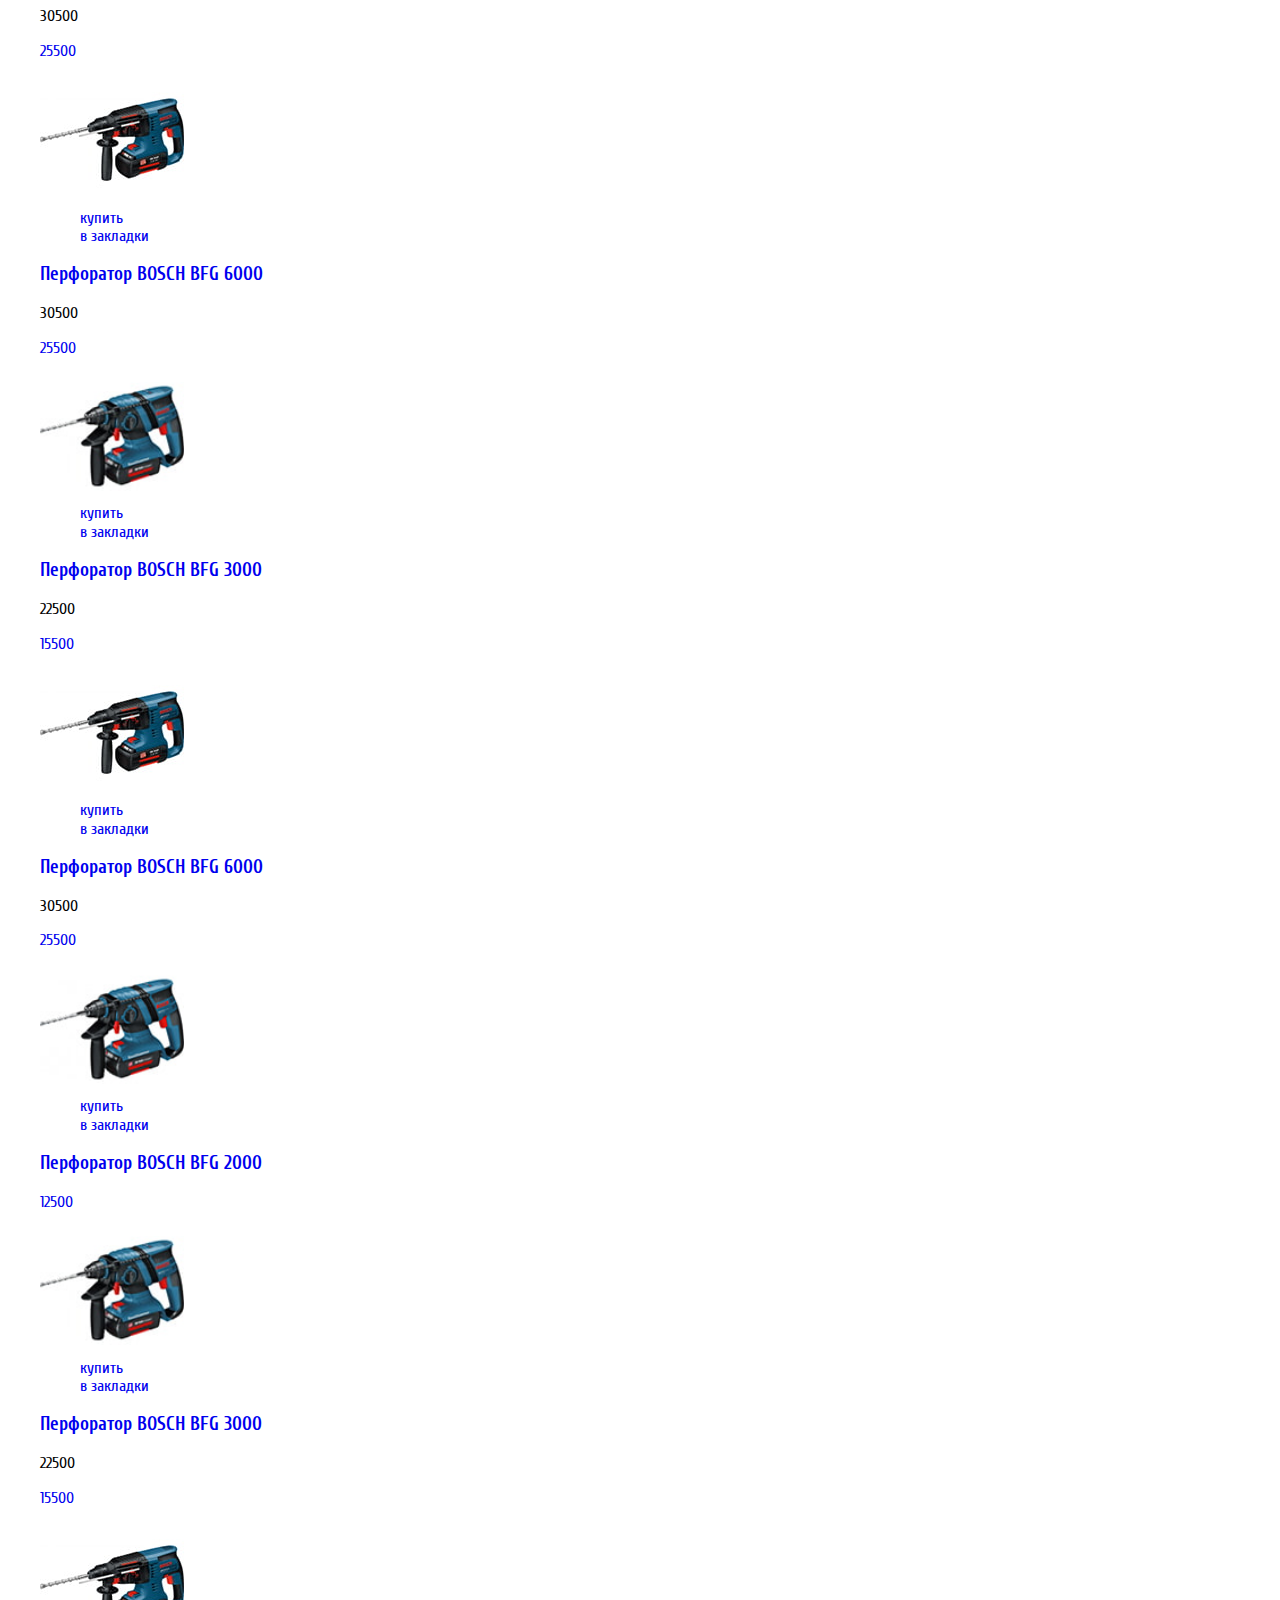
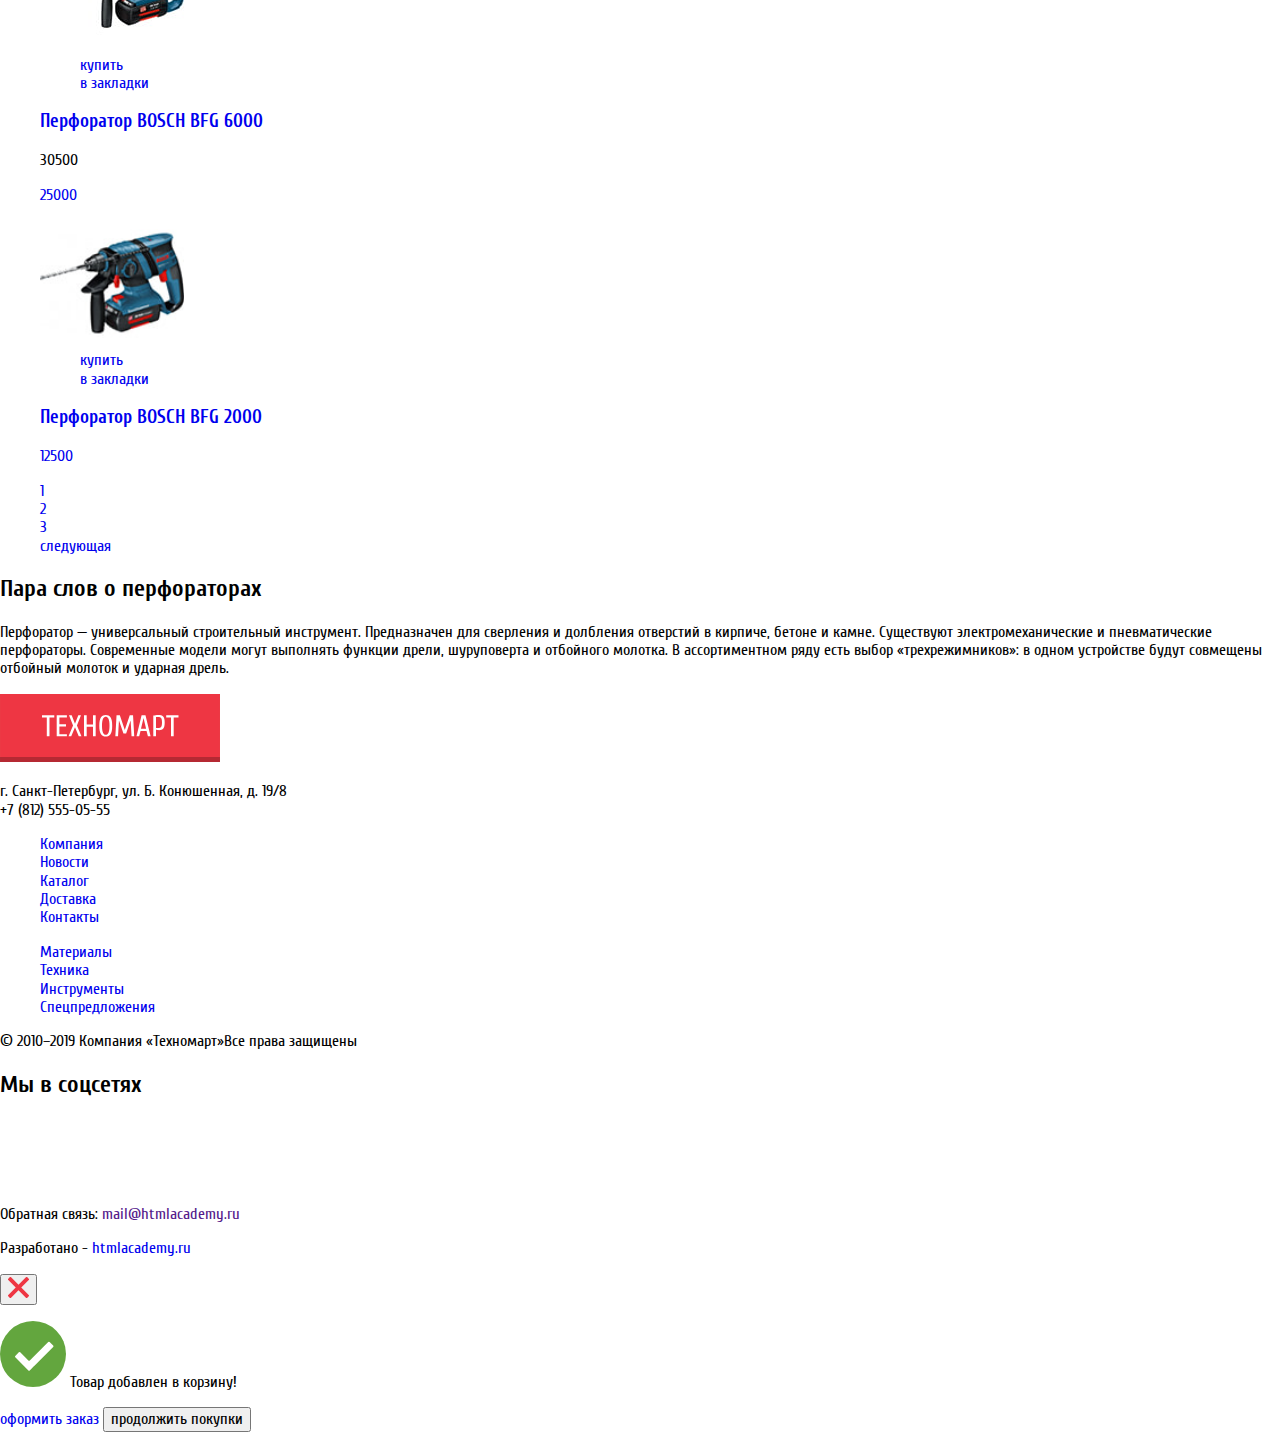
==== commit daaf5857: "начальный css шапка главной" ====
--- a/catalog.html
+++ b/catalog.html
@@ -46,6 +46,7 @@
 
         <h1>Интернет-магазин строительных материалов и инструментов для ремонта</h1>
 
+        <!--КОНТАКТЫ-->
         <p>
           <img src="img/icon-phone.svg" width="18px" height="19px" alt="позвонить">
           <a href="#">+7 (812) 555-05-55г.</a> Санкт-Петербург, ул. Б. Конюшенная, д. 19/8
--- a/css/style.css
+++ b/css/style.css
@@ -0,0 +1,248 @@
+:root {
+	--basic-red: #ee3643;
+	--basic-green: #63a63e;
+	--basic-grey: #3d546f;
+	--basic-greylight: #c5c5c5;
+	--basic-background: #f1f5f7;
+	--basic-wight: #ffffff;
+	--basic-black: #000000;
+
+	--special-yellow: #ffbf47;
+	--special-blue: #3bbce3;
+	--special-lilac: #dc91d8;
+	--special-grey: #32425c;
+	--special-greylight: #eaeaea;
+	--special-grey-middle: #293449;
+	--special-grey-dark: #161d29;
+	--special-green-dark: #518534;
+	--special-greenlight: #8ed78f;
+	--special-yellowlight: #ffd180;
+	--special-red-dark: #ba2732;
+
+	--grey-dark: #1d2739;
+	--success: #5fbb2d;
+	--warning: #ffbf47;
+}
+
+/* pt-sans-regular - latin_cyrillic */
+@font-face {
+	font-family: 'PT Sans';
+	font-style: normal;
+	font-weight: 400;
+	src: url('../fonts/pt-sans-v11-latin_cyrillic-regular.eot'); /* IE9 Compat Modes */
+	src: local('PT Sans'), local('PTSans-Regular'),
+		 url('../fonts/pt-sans-v11-latin_cyrillic-regular.eot?#iefix') format('embedded-opentype'), /* IE6-IE8 */
+		 url('../fonts/pt-sans-v11-latin_cyrillic-regular.woff2') format('woff2'), /* Super Modern Browsers */
+		 url('../fonts/pt-sans-v11-latin_cyrillic-regular.woff') format('woff'), /* Modern Browsers */
+		 url('../fonts/pt-sans-v11-latin_cyrillic-regular.ttf') format('truetype'), /* Safari, Android, iOS */
+		 url('../fonts/pt-sans-v11-latin_cyrillic-regular.svg#PTSans') format('svg'); /* Legacy iOS */
+  }
+  /* pt-sans-700 - latin_cyrillic */
+  @font-face {
+	font-family: 'PT Sans';
+	font-style: normal;
+	font-weight: 700;
+	src: url('../fonts/pt-sans-v11-latin_cyrillic-700.eot'); /* IE9 Compat Modes */
+	src: local('PT Sans Bold'), local('PTSans-Bold'),
+		 url('../fonts/pt-sans-v11-latin_cyrillic-700.eot?#iefix') format('embedded-opentype'), /* IE6-IE8 */
+		 url('../fonts/pt-sans-v11-latin_cyrillic-700.woff2') format('woff2'), /* Super Modern Browsers */
+		 url('../fonts/pt-sans-v11-latin_cyrillic-700.woff') format('woff'), /* Modern Browsers */
+		 url('../fonts/pt-sans-v11-latin_cyrillic-700.ttf') format('truetype'), /* Safari, Android, iOS */
+		 url('../fonts/pt-sans-v11-latin_cyrillic-700.svg#PTSans') format('svg'); /* Legacy iOS */
+  }
+
+/* cuprum-regular - latin_cyrillic */
+@font-face {
+	font-family: 'Cuprum';
+	font-style: normal;
+	font-weight: 400;
+	src: url('../fonts/cuprum-v11-latin_cyrillic-regular.eot'); /* IE9 Compat Modes */
+	src: local('Cuprum Regular'), local('Cuprum-Regular'),
+		 url('../fonts/cuprum-v11-latin_cyrillic-regular.eot?#iefix') format('embedded-opentype'), /* IE6-IE8 */
+		 url('../fonts/cuprum-v11-latin_cyrillic-regular.woff2') format('woff2'), /* Super Modern Browsers */
+		 url('../fonts/cuprum-v11-latin_cyrillic-regular.woff') format('woff'), /* Modern Browsers */
+		 url('../fonts/cuprum-v11-latin_cyrillic-regular.ttf') format('truetype'), /* Safari, Android, iOS */
+		 url('../fonts/cuprum-v11-latin_cyrillic-regular.svg#Cuprum') format('svg'); /* Legacy iOS */
+  }
+  /* cuprum-700 - latin_cyrillic */
+  @font-face {
+	font-family: 'Cuprum';
+	font-style: normal;
+	font-weight: 700;
+	src: url('../fonts/cuprum-v11-latin_cyrillic-700.eot'); /* IE9 Compat Modes */
+	src: local('Cuprum Bold'), local('Cuprum-Bold'),
+		 url('../fonts/cuprum-v11-latin_cyrillic-700.eot?#iefix') format('embedded-opentype'), /* IE6-IE8 */
+		 url('../fonts/cuprum-v11-latin_cyrillic-700.woff2') format('woff2'), /* Super Modern Browsers */
+		 url('../fonts/cuprum-v11-latin_cyrillic-700.woff') format('woff'), /* Modern Browsers */
+		 url('../fonts/cuprum-v11-latin_cyrillic-700.ttf') format('truetype'), /* Safari, Android, iOS */
+		 url('../fonts/cuprum-v11-latin_cyrillic-700.svg#Cuprum') format('svg'); /* Legacy iOS */
+  }
+  /* cuprum-italic - latin_cyrillic */
+  @font-face {
+	font-family: 'Cuprum';
+	font-style: italic;
+	font-weight: 400;
+	src: url('../fonts/cuprum-v11-latin_cyrillic-italic.eot'); /* IE9 Compat Modes */
+	src: local('Cuprum Italic'), local('Cuprum-Italic'),
+		 url('../fonts/cuprum-v11-latin_cyrillic-italic.eot?#iefix') format('embedded-opentype'), /* IE6-IE8 */
+		 url('../fonts/cuprum-v11-latin_cyrillic-italic.woff2') format('woff2'), /* Super Modern Browsers */
+		 url('../fonts/cuprum-v11-latin_cyrillic-italic.woff') format('woff'), /* Modern Browsers */
+		 url('../fonts/cuprum-v11-latin_cyrillic-italic.ttf') format('truetype'), /* Safari, Android, iOS */
+		 url('../fonts/cuprum-v11-latin_cyrillic-italic.svg#Cuprum') format('svg'); /* Legacy iOS */
+  }
+
+body {
+	min-width: 960px;
+	margin: 0;
+	padding: 0;
+	font-family: Cuprum, Arial, sans-serif;
+}
+
+a {
+	text-decoration: none;
+}
+
+img {
+	max-width: 100%;
+	height: auto;
+}
+
+ul {
+	list-style: none;
+}
+
+/* ВЕРХ ШАПКИ */
+
+header {
+	background-color: var(--basic-background);
+}
+
+.header-top-block {
+	background-color: var(--special-grey-middle);
+}
+
+.header-top {
+	font-size: 18px;
+	line-height: 24px;
+}
+
+.header-top a {
+	color: var(--basic-wight);
+}
+
+.search-product input {
+	font: inherit;
+	background-color: transparent;
+	border: none;
+}
+
+.search-product input:focus {
+	background-color: var(--basic-wight);
+}
+
+
+.custom-function img,
+.search-product img {
+	opacity: 0.3;
+}
+
+.item-function:hover img,
+.item-function:focus img,
+.search-product:hover img,
+.search-product:focus img {
+	opacity: 1.0;
+}
+
+.search-product:focus-within {
+	background-color: var(--basic-wight);
+}
+
+.item-function:active {
+	opacity: 0.3;
+	background-color: var(--special-grey-dark);
+}
+
+/*ОФОРМИТЬ ЗАКАЗ*/
+.checkout  {
+	background-color: var(--basic-green);
+}
+
+.checkout:hover,
+.checkout:focus {
+	background-color: var(--success);
+}
+
+.checkout:active {
+	background-color: var(--basic-green);
+}
+
+.checkout:active a {
+	color: rgba(255, 255, 255, 0.5);
+}
+
+/*СРЕДНЯЯ ЧАСТЬ ШАПКИ*/
+
+h1 {
+	font-style: italic;
+	color: var(--basic-red);
+	font-size: 16px;
+	font-height: 23px;
+}
+
+/*КОНТАКТЫ*/
+.header-contacts a {
+	font-size: 21px;
+	font-weight: bold;
+	color: var(--basic-red)
+}
+
+.header-contacts {
+	font-size: 14px;
+	line-height: 24px;
+}
+
+/*ВХОД-РЕГИСТРАЦИЯ*/
+
+.login a {
+	color: var(--basic-black);
+	font-size: 21px;
+	line-height: 21px;
+	background-color: var(--basic-wight);
+}
+
+.login a:hover,
+.login a:focus {
+	color: var(--basic-red)
+}
+
+.login a:active {
+	color: var(--basic-greylight);
+}
+
+/*НИЗ ШАПКИ*/
+
+.header-nav {
+	background-color: var(--special-grey);
+}
+
+.header-nav a {
+	color: var(--basic-wight);
+	font-size: 18px;
+	line-height: 24px;
+}
+
+.header-nav a:hover,
+.header-nav a:focus {
+	background-color: var(--special-grey-middle);
+	box-shadow: insent 0px -5px 0px #293449;
+}
+
+.header-nav a:active {
+	background-color: var(--grey-dark);
+	opacity: 0.5;
+}
+
+
+/*ОСНОВНОЙ КОНТЕНТ*/
+
+/*ПРЕИМУЩЕСТВА*/
